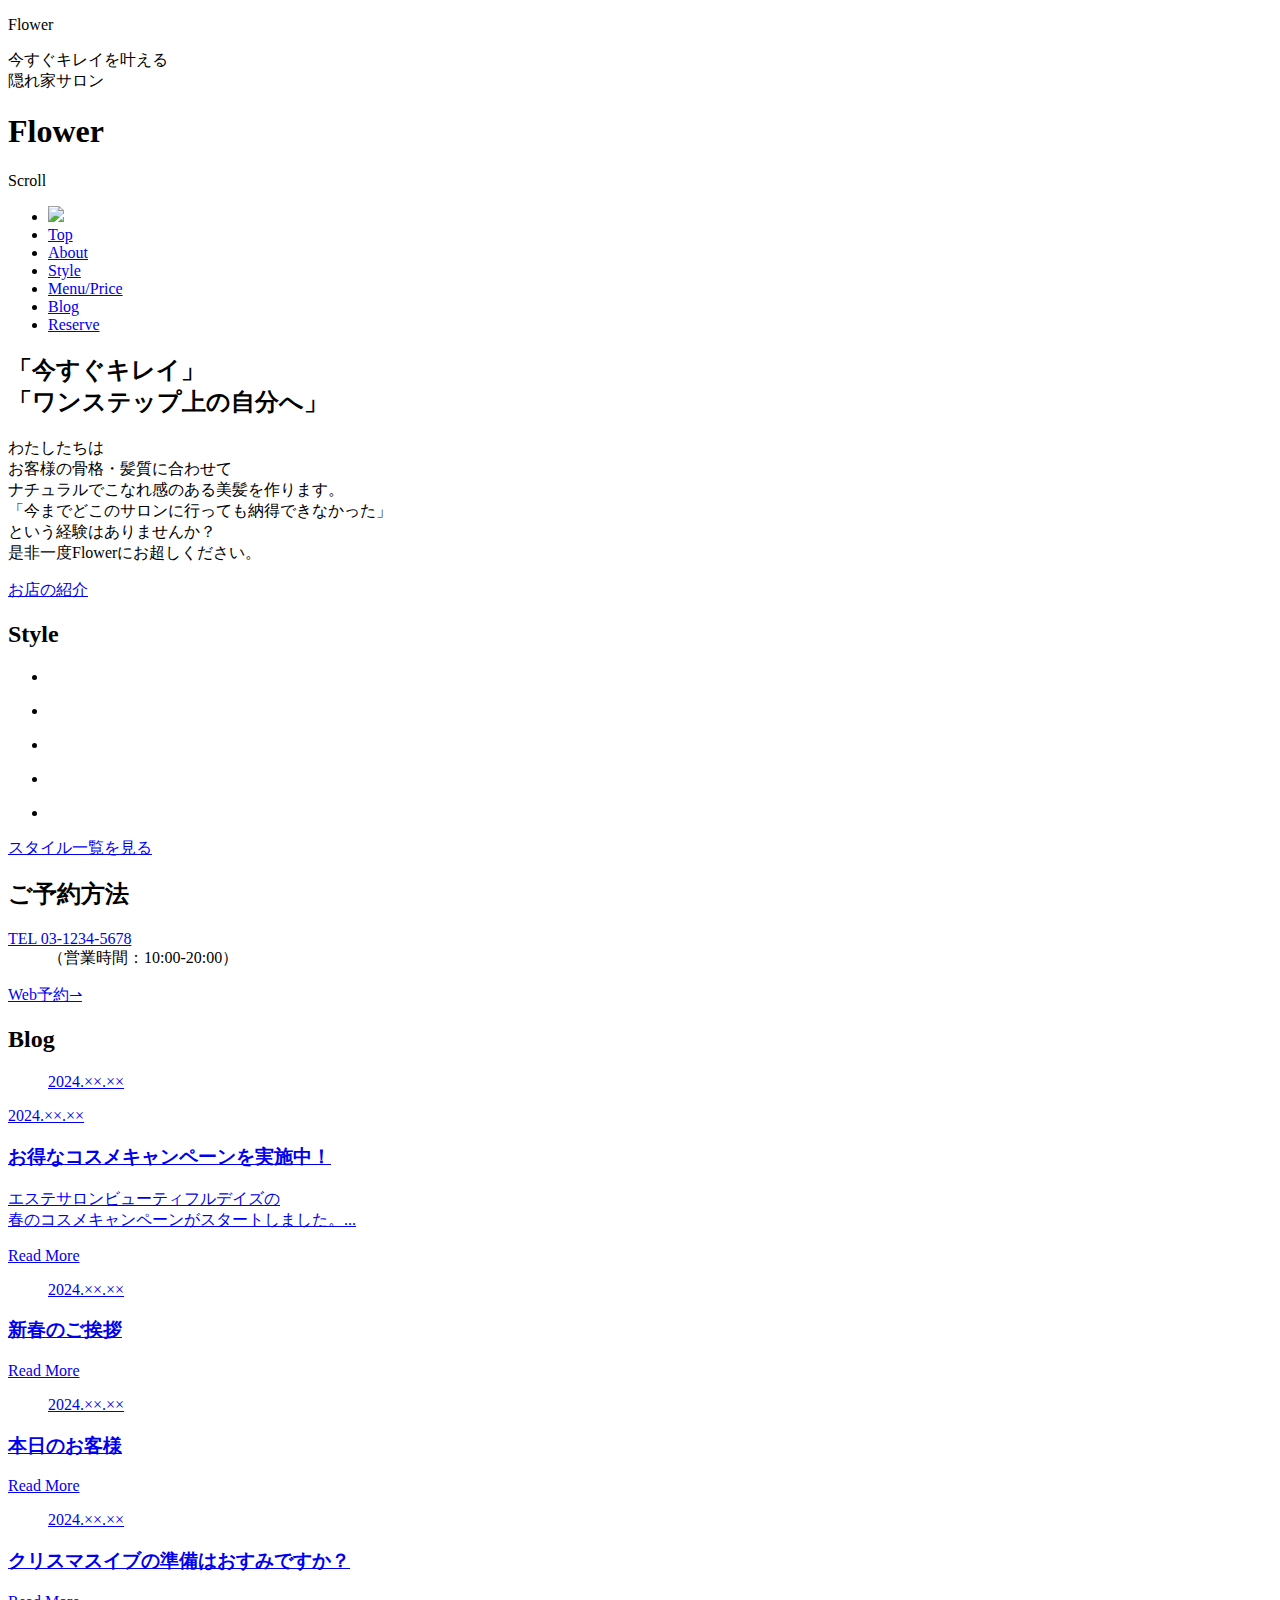
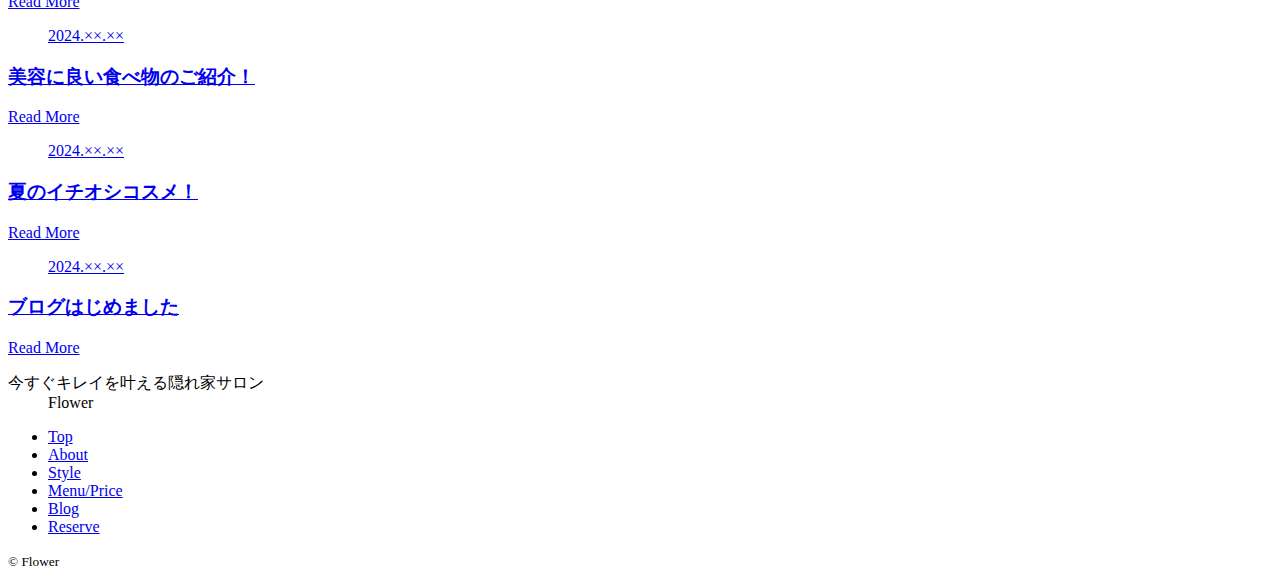
==== index.html @ 5b610922 "Create index.html" ====
<!DOCTYPE html>
<html lang="ja">

<head>
    <meta charset="utf-8">
    <title>ヘアサロンFlower</title>
    <meta name="description" content="下北沢にある隠れ家ヘアサロンFlower">
    <meta name="robots" content="noindex,nofollow">
    <meta name="keywords" content="">
    <meta name="viewport" content="width=device-width,initial-scale=1.0">
    <!--=============Google Font ===============-->
    <link href="https://fonts.googleapis.com/css?family=Noto+Serif+JP%7CParisienne&display=swap" rel="stylesheet">
    <!--外部CSS カルーセル-->
    <link rel="stylesheet" type="text/css" href="https://cdn.jsdelivr.net/npm/slick-carousel@1.8.1/slick/slick.css">
    <!--内部CSS-->
    <link rel="stylesheet" type="text/css" href="css/reset.css">
    <link rel="stylesheet" type="text/css" href="css/parts.css">
    <link rel="stylesheet" type="text/css" href="css/layout.css">
    <link rel="stylesheet" type="text/css" href="css/new.css">
</head>

<body>
    <div id="splash">
        <div id="splash-logo">
            <p><span class="slide-in slideAnimeLeftRight"><span class="slide-in_inner slideAnimeRightLeft">Flower
                    </span></span></p>
        </div>
        <!--/splash-->
    </div>
    <div class="splashbg1"></div>
    <div class="splashbg2"></div>
    <!---画面遷移用-->

    <div id="wrapper">
        <header id="header">
            <div class="header-area">
                <p class="glowAnime">今すぐキレイを叶える<br>隠れ家サロン</p>
                <h1 class="glowAnime">Flower</h1>
                <!--/header-area-->
            </div>
            <div class="scrolldown2"><span>Scroll</span></div>
            <div id="header-img"></div>
        </header>
        <div class="openbtn"><span></span><span></span><span></span></div>
        <nav id="g-nav">
            <div id="g-nav-list">
                <ul>
                    <li class="li_logo"><a href="index.html"><img src="img/header_logo.png"></a></li>
                    <li><a href="index.html">Top</a></li>
                    <li><a href="about.html">About</a></li>
                    <li><a href="style.html">Style</a></li>
                    <li><a href="price.html">Menu/Price</a></li>
                    <li><a href="blog.html">Blog</a></li>
                    <li><a href="reserve.html">Reserve</a></li>
                </ul>
            </div>
        </nav>
        <main id="container">
            <article id="lead" class="inner zoomOutTrigger">
                <div class="lead-img fadeInTrigger"></div>
                <div class="lead-area fadeInTrigger">
                    <h2 class="h2-title">「今すぐキレイ」<br>「ワンステップ上の自分へ」</h2>
                    <p>
                        わたしたちは<br />お客様の骨格・髪質に合わせて<br />ナチュラルでこなれ感のある美髪を作ります。<br />「今までどこのサロンに行っても納得できなかった」<br />という経験はありませんか？<br />
                        是非一度Flowerにお超しください。
                    </p>
                    <div class="lead-btn"><a href="about.html" class="btn04 bordertop"><span>お店の紹介</span></a></div>
                </div>
                <!--/lead-->
            </article>
            <section id="menu">
                <h2 class="h2-title--lg"><span class="slide-in leftAnime"><span
                            class="slide-in_inner leftAnimeInner">Style</span></span>
                </h2>
                <ul class="slider">
                    <li>
                        <section class="fadeInTrigger"><a href="#">
                                <figure class="circle"><span class="mask"><img src="img/style-01.jpg" alt=""></span>
                                </figure>
                            </a></section>
                    </li>
                    <li>
                        <section class="fadeInTrigger"><a href="#">
                                <figure class="circle"><span class="mask"><img src="img/style-02.jpg" alt=""></span>
                                </figure>
                            </a></section>
                    </li>
                    <li>
                        <section class="fadeInTrigger"><a href="#">
                                <figure class="circle"><span class="mask"><img src="img/style-03.jpg" alt=""></span>
                                </figure>
                            </a></section>
                    </li>
                    <li>
                        <section class="fadeInTrigger"><a href="#">
                                <figure class="circle"><span class="mask"><img src="img/style-04.jpg" alt=""></span>
                                </figure>
                            </a></section>
                    </li>
                    <li>
                        <section class="fadeInTrigger"><a href="#">
                                <figure class="circle"><span class="mask"><img src="img/style-05.jpg" alt=""></span>
                                </figure>
                            </a></section>
                    </li>
                    <!--/slider-->
                </ul>
                <div class="menu-btn fadeInTrigger"><a href="style.html"
                        class="btn04 bordertop"><span>スタイル一覧を見る</span></a></div>
                <!--/menu-->
            </section>
            <section id="contact" class="inner">
                <div class="contact-img fadeInTrigger"></div>
                <div class="contact-area fadeInTrigger">
                    <h2 class="h2-title">ご予約方法</h2>
                    <dl>
                        <dt><a href="tel:03-1234-5678">TEL 03-1234-5678</a></dt>
                        <dd>（営業時間：10:00-20:00）</dd>
                    </dl>
                    <div class="contact-btn"><a href="#" class="btn04 bordertop"><span>Web予約&#x21C0;</span></a></div>
                    <!--/contact-area-->
                </div>
            </section>
            <article id="area-1" class="inner">
                <h2 class="h2-title--lg"><span class="slide-in leftAnime"><span
                            class="slide-in_inner leftAnimeInner">Blog</span></span></h2>
                <div class="blog-area">
                    <article class="fadeInTrigger"><a href="#" class="bgDU">
                            <figure class="mask"><img src="img/blog-01.jpg" alt=""><time
                                    datetime="2021-03-04">2024.××.××</time></figure>
                            <div class="cap">
                                <time datetime="2021-08-09">2024.××.××</time>
                                <h3>お得なコスメキャンペーンを実施中！</h3>
                                <p>エステサロンビューティフルデイズの<br>春のコスメキャンペーンがスタートしました。...</p>
                                <span>Read More</span>
                                <!--/cap-->
                            </div>
                        </a></article>
                    <div class="blog-block">
                        <article class="fadeInTrigger"><a href="#" class="bgDU">
                                <figure class="mask"><img src="img/blog-02.jpg" alt=""><time
                                        datetime="2021-01-04">2024.××.××</time></figure>
                                <div class="cap">
                                    <h3>新春のご挨拶</h3>
                                    <span>Read More</span>
                                    <!--/cap-->
                                </div>
                            </a></article>
                        <article class="fadeInTrigger"><a href="#" class="bgDU">
                                <figure class="mask"><img src="img/blog-04.jpg" alt=""><time
                                        datetime="2020-12-25">2024.××.××</time></figure>
                                <div class="cap">
                                    <h3>本日のお客様</h3>
                                    <span>Read More</span>
                                    <!--/cap-->
                                </div>
                            </a></article>
                        <article class="fadeInTrigger"><a href="#" class="bgDU">
                                <figure class="mask"><img src="img/blog-03.jpg" alt=""><time
                                        datetime="2020-12-24">2024.××.××</time></figure>
                                <div class="cap">
                                    <h3>クリスマスイブの準備はおすみですか？</h3>
                                    <span>Read More</span>
                                    <!--/cap-->
                                </div>
                            </a></article>
                        <article class="fadeInTrigger"><a href="#" class="bgDU">
                                <figure class="mask"><img src="img/blog-05.jpg" alt=""><time
                                        datetime="2020-11-09">2024.××.××</time></figure>
                                <div class="cap">
                                    <h3>美容に良い食べ物のご紹介！</h3>
                                    <span>Read More</span>
                                    <!--/cap-->
                                </div>
                            </a></article>
                        <article class="fadeInTrigger"><a href="#" class="bgDU">
                                <figure class="mask"><img src="img/blog-06.jpg" alt=""><time
                                        datetime="2020-08-09">2024.××.××</time></figure>
                                <div class="cap">
                                    <h3>夏のイチオシコスメ！</h3>
                                    <span>Read More</span>
                                    <!--/cap-->
                                </div>
                            </a></article>
                        <article class="fadeInTrigger"><a href="#" class="bgDU">
                                <figure class="mask"><img src="img/blog-07.jpg" alt=""><time
                                        datetime="2020-07-07">2024.××.××</time></figure>
                                <div class="cap">
                                    <h3>ブログはじめました</h3>
                                    <span>Read More</span>
                                    <!--/cap-->
                                </div>
                            </a></article>
                        <!--/blog-block-->
                    </div>
                    <!--/blog-area-->
                </div>
            </article>
            <!--/container-->
        </main>
        <footer id="footer" class="inner">
            <dl>
                <dt><span class="slide-in leftAnime"><span
                            class="slide-in_inner leftAnimeInner">今すぐキレイを叶える隠れ家サロン</span></span></dt>
                <dd><span class="slide-in leftAnime"><span class="slide-in_inner leftAnimeInner">Flower
                        </span></span></dd>
            </dl>
            <div class="footer-list">
                <div class="slide-in leftAnime">
                    <div class="slide-in_inner leftAnimeInner">
                        <ul>
                            <li><a href="index.html">Top</a></li>
                            <li><a href="about.html">About</a></li>
                            <li><a href="style.html">Style</a></li>
                            <li><a href="price.html">Menu/Price</a></li>
                            <li><a href="blog.html">Blog</a></li>
                            <li><a href="reserve.html">Reserve</a></li>
                        </ul>
                    </div>
                </div>
                <!--/footer-list-->
            </div>
            <p id="page-top" class="hide-btn"><a href="#"><span></span></a></p>
            <small><span class="slide-in leftAnime"><span class="slide-in_inner leftAnimeInner">&copy; Flower
                    </span></span></small>
        </footer>
        <!--/wrapper-->
    </div>

    <!--=============JS ===============-->
    <!--jQuery-->
    <script src="https://code.jquery.com/jquery-3.4.1.min.js"
        integrity="sha256-CSXorXvZcTkaix6Yvo6HppcZGetbYMGWSFlBw8HfCJo=" crossorigin="anonymous"></script>
    <script src="https://cdn.jsdelivr.net/npm/slick-carousel@1.8.1/slick/slick.min.js"></script>
    <script src="https://cdnjs.cloudflare.com/ajax/libs/jquery-cookie/1.4.1/jquery.cookie.js"></script>
    <!--自作のJS-->
    <script src="js/script.js"></script>
</body>

</html>
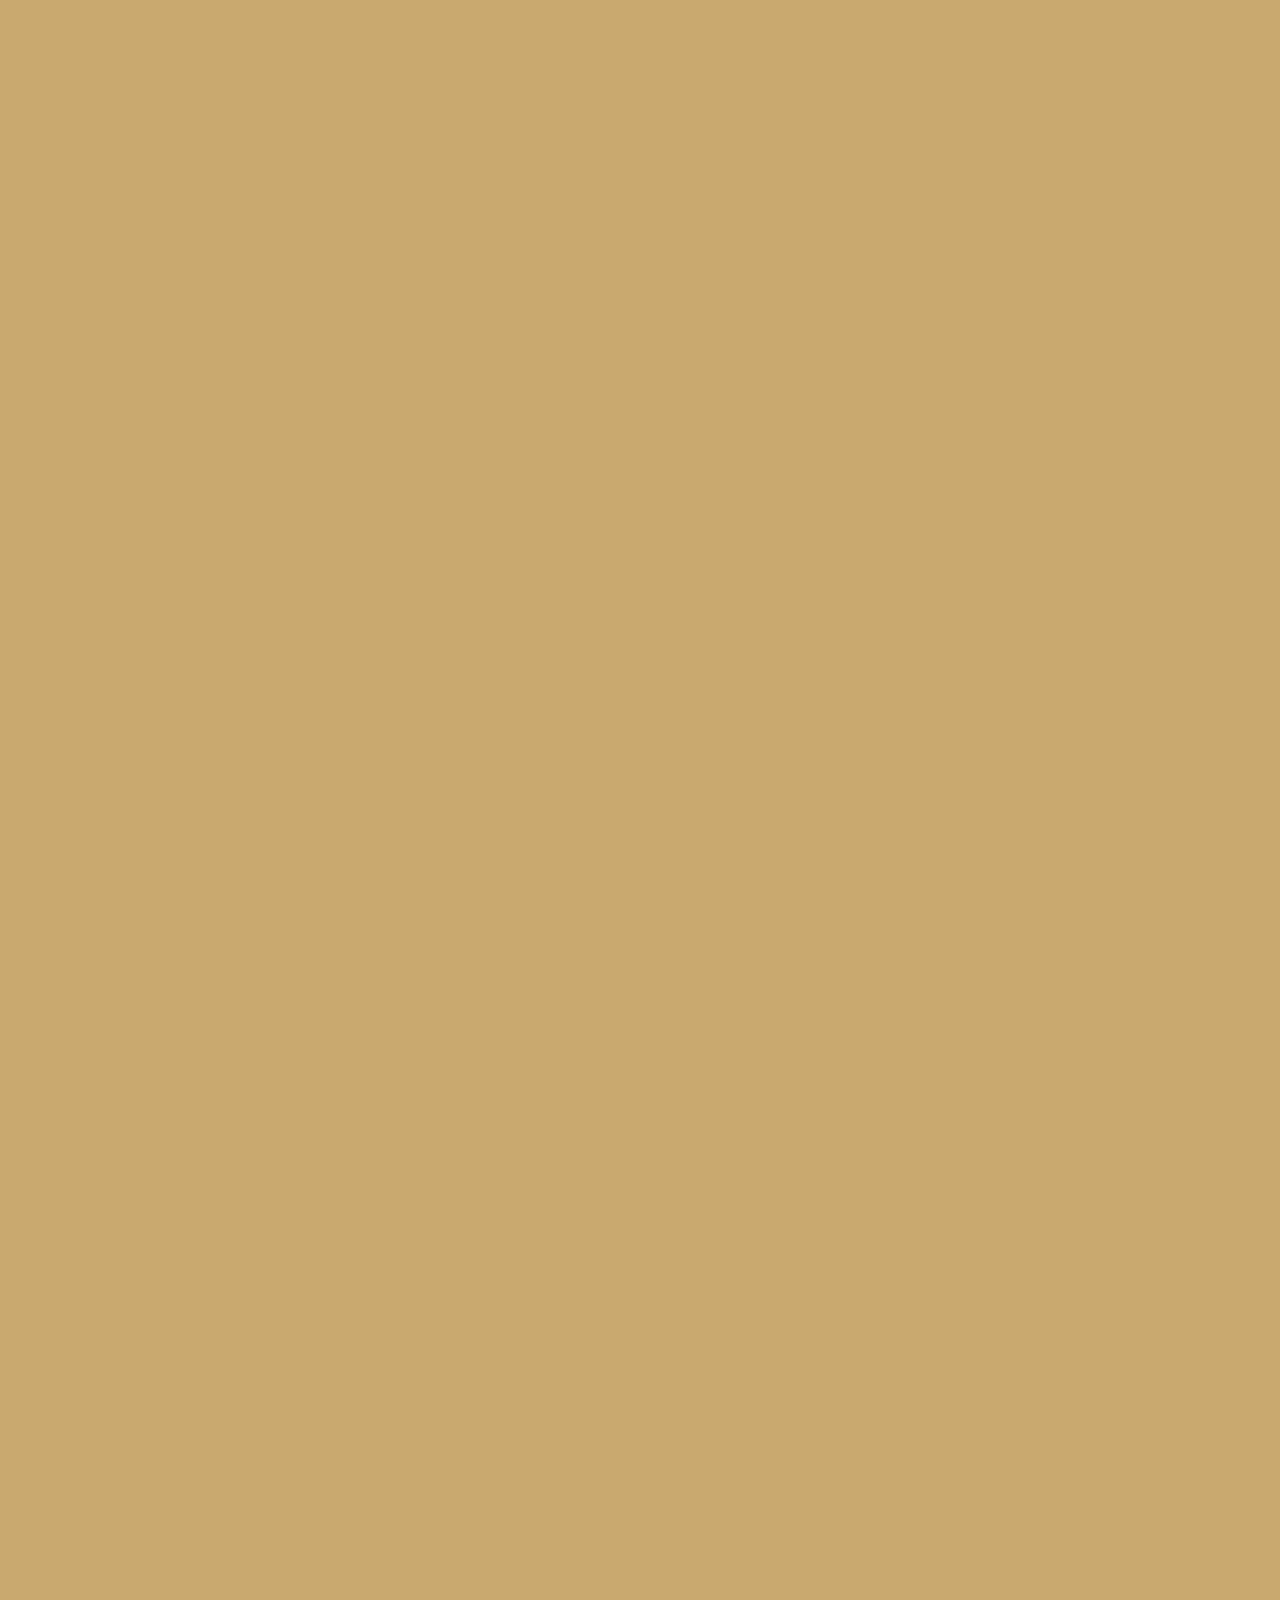
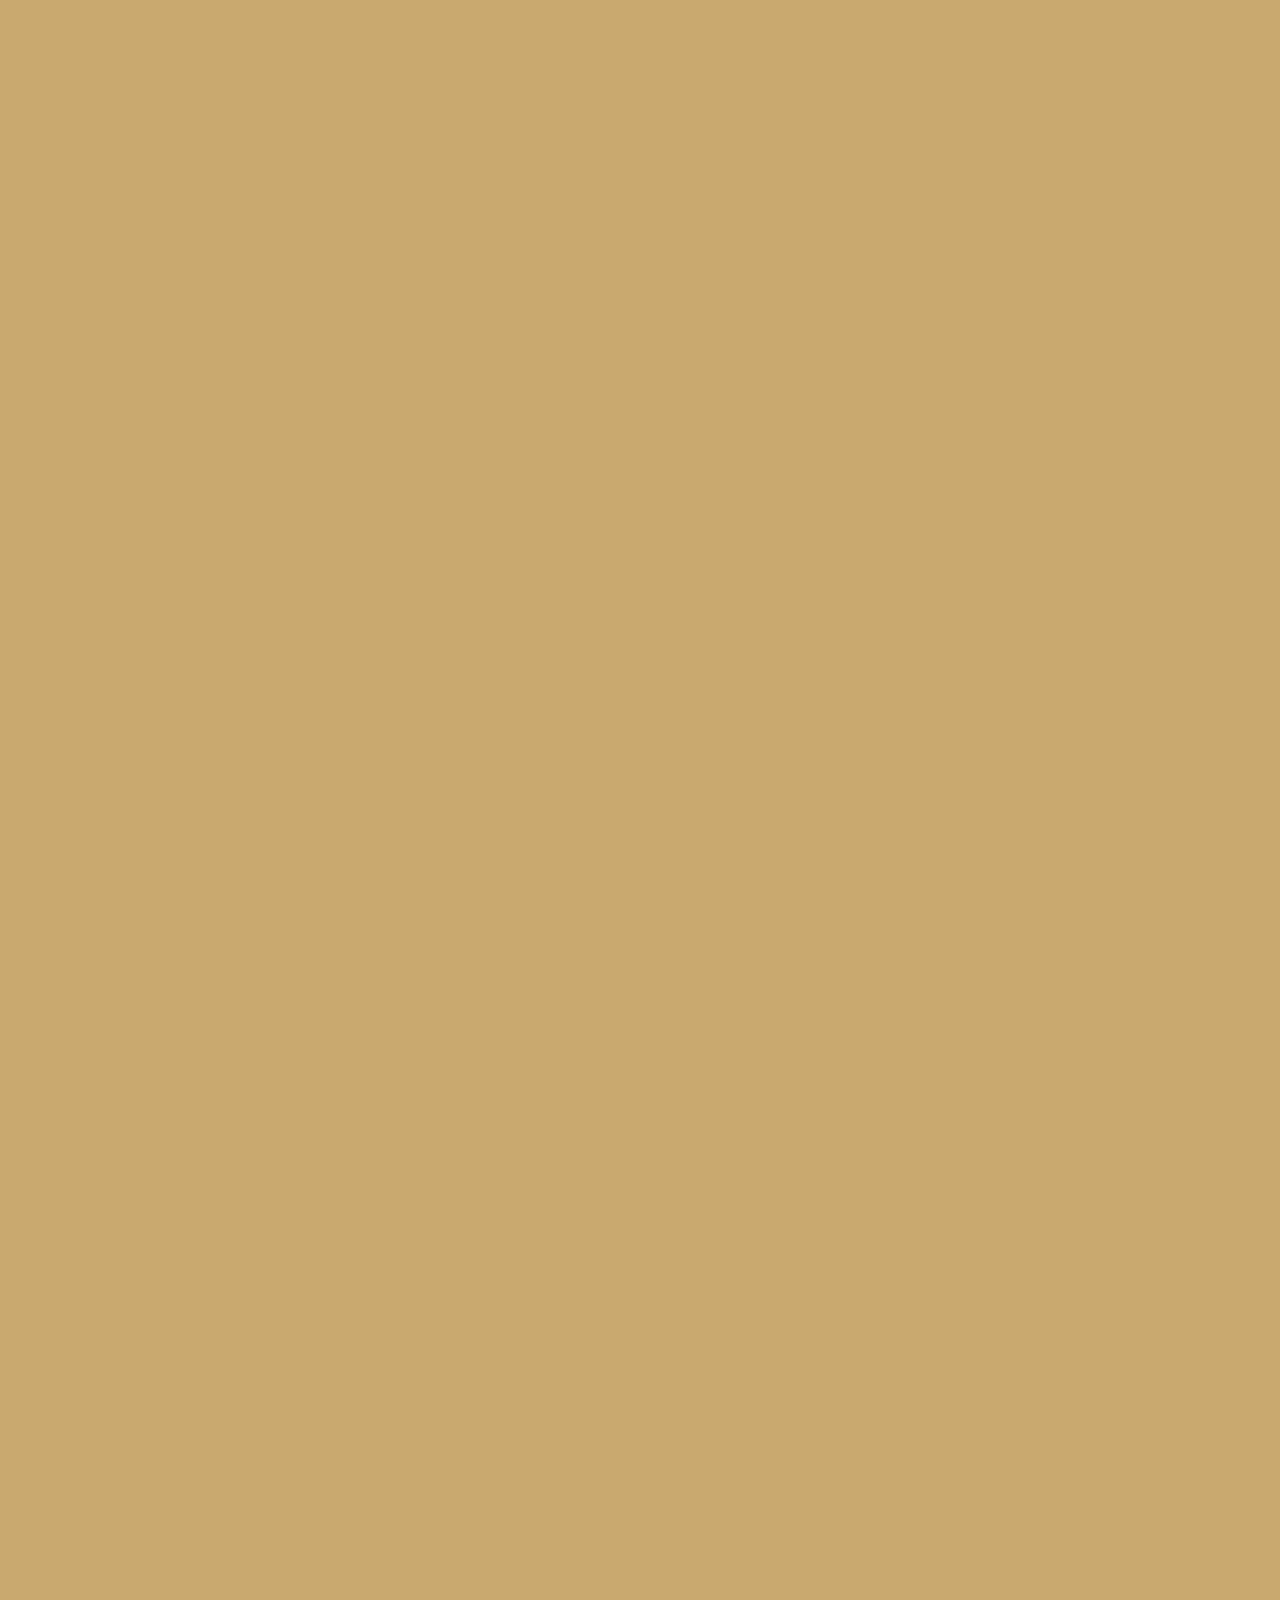
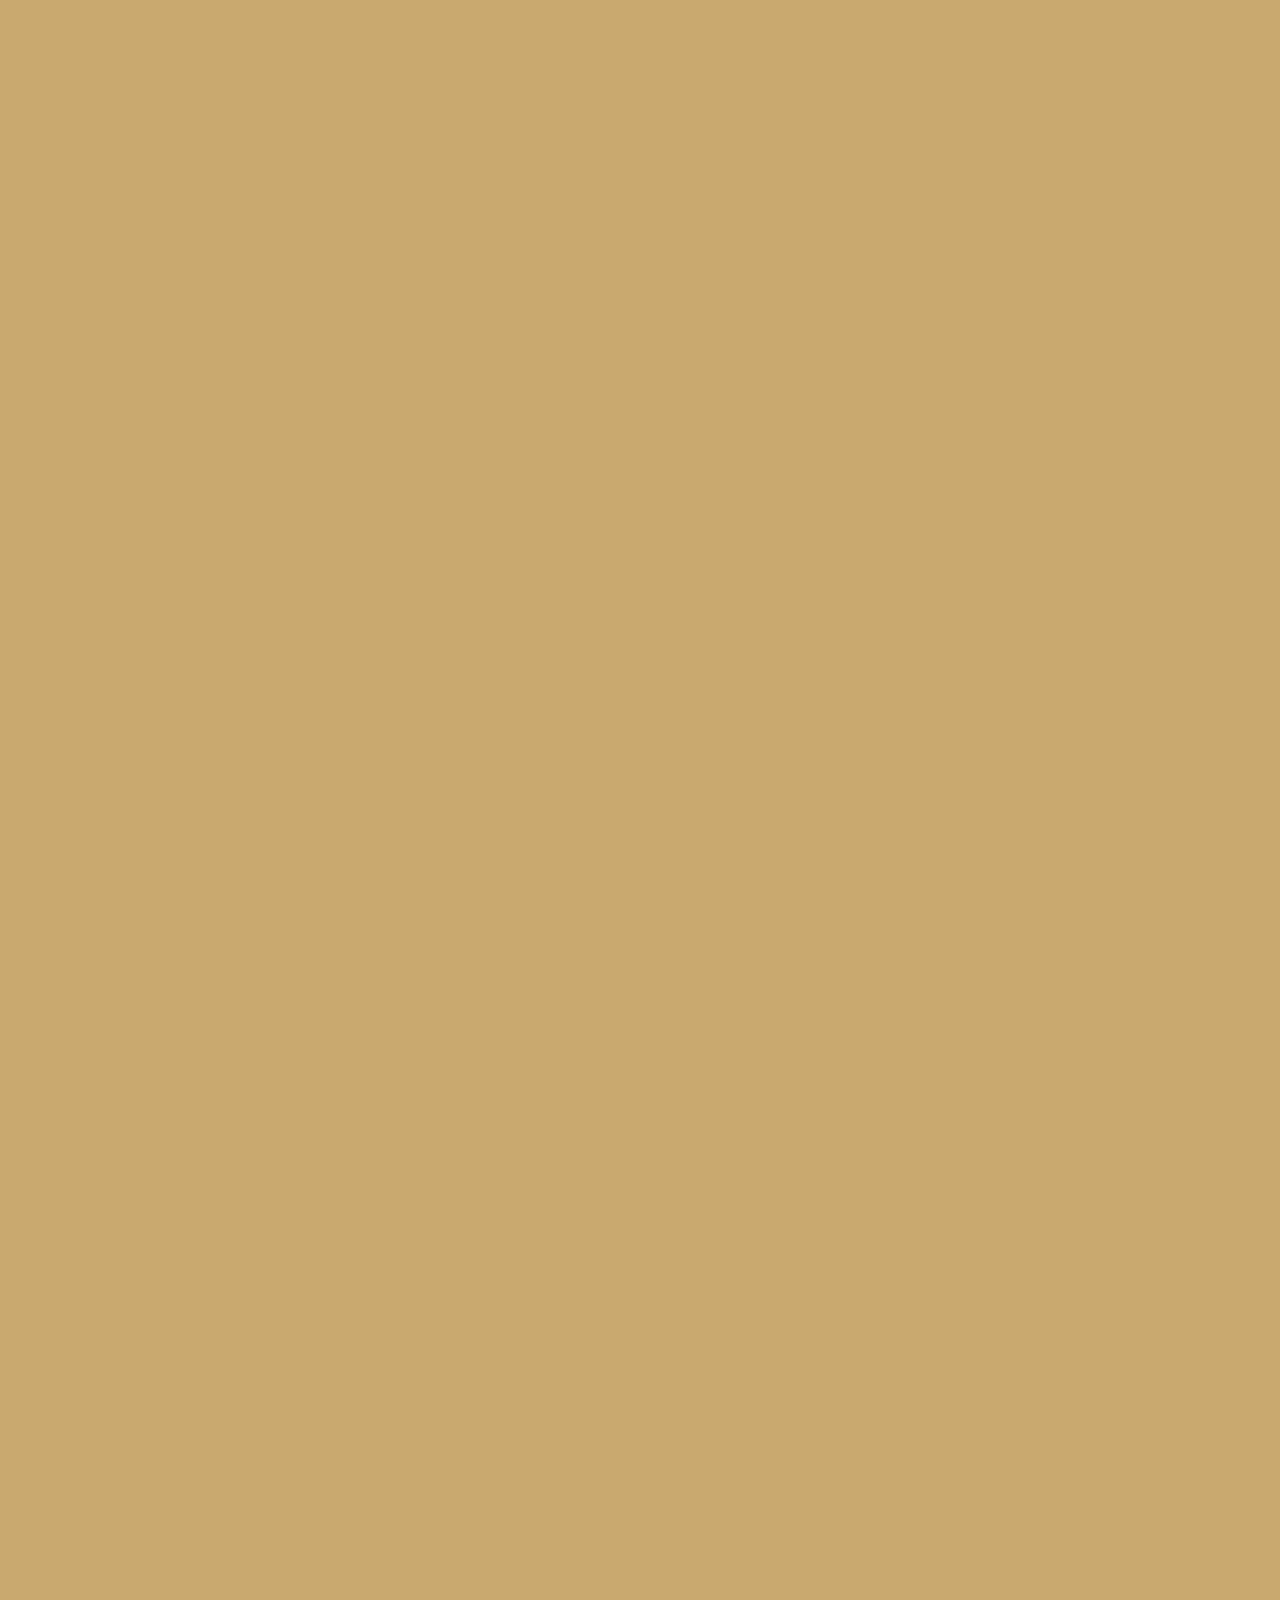
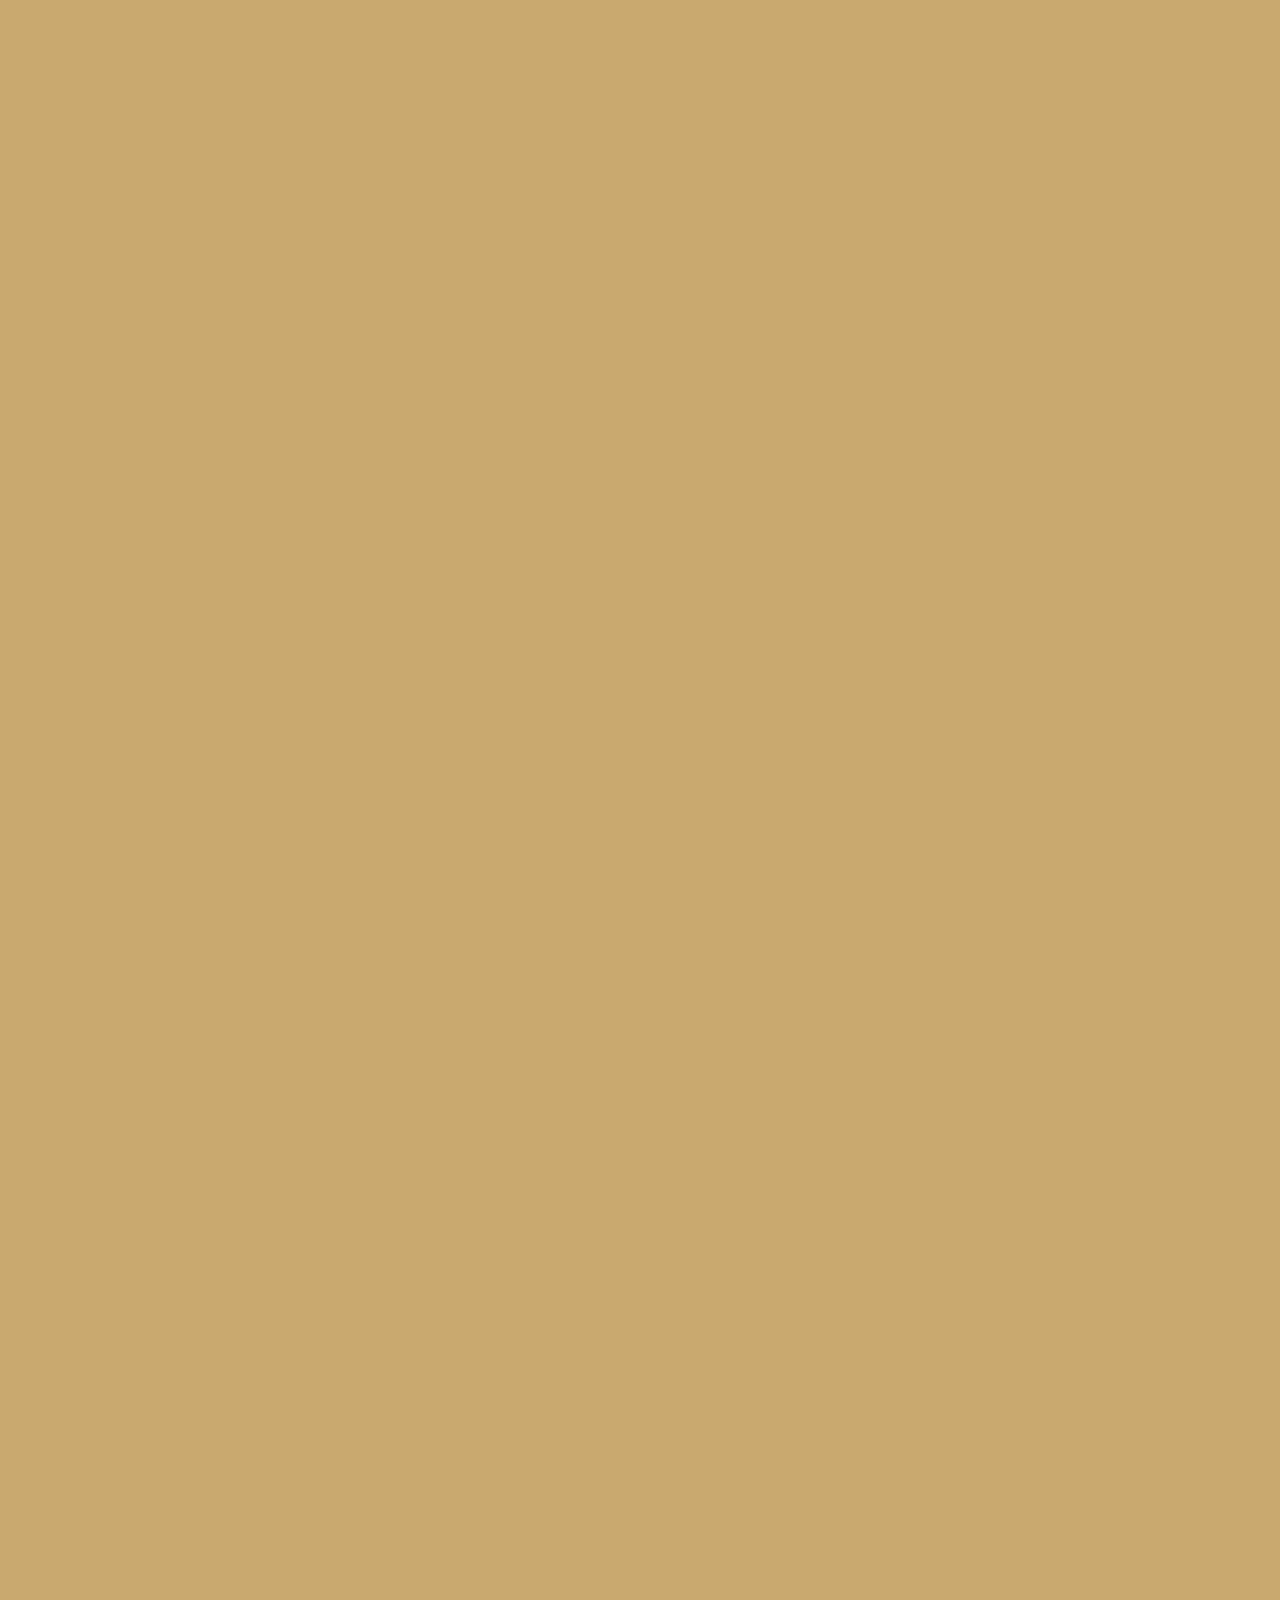
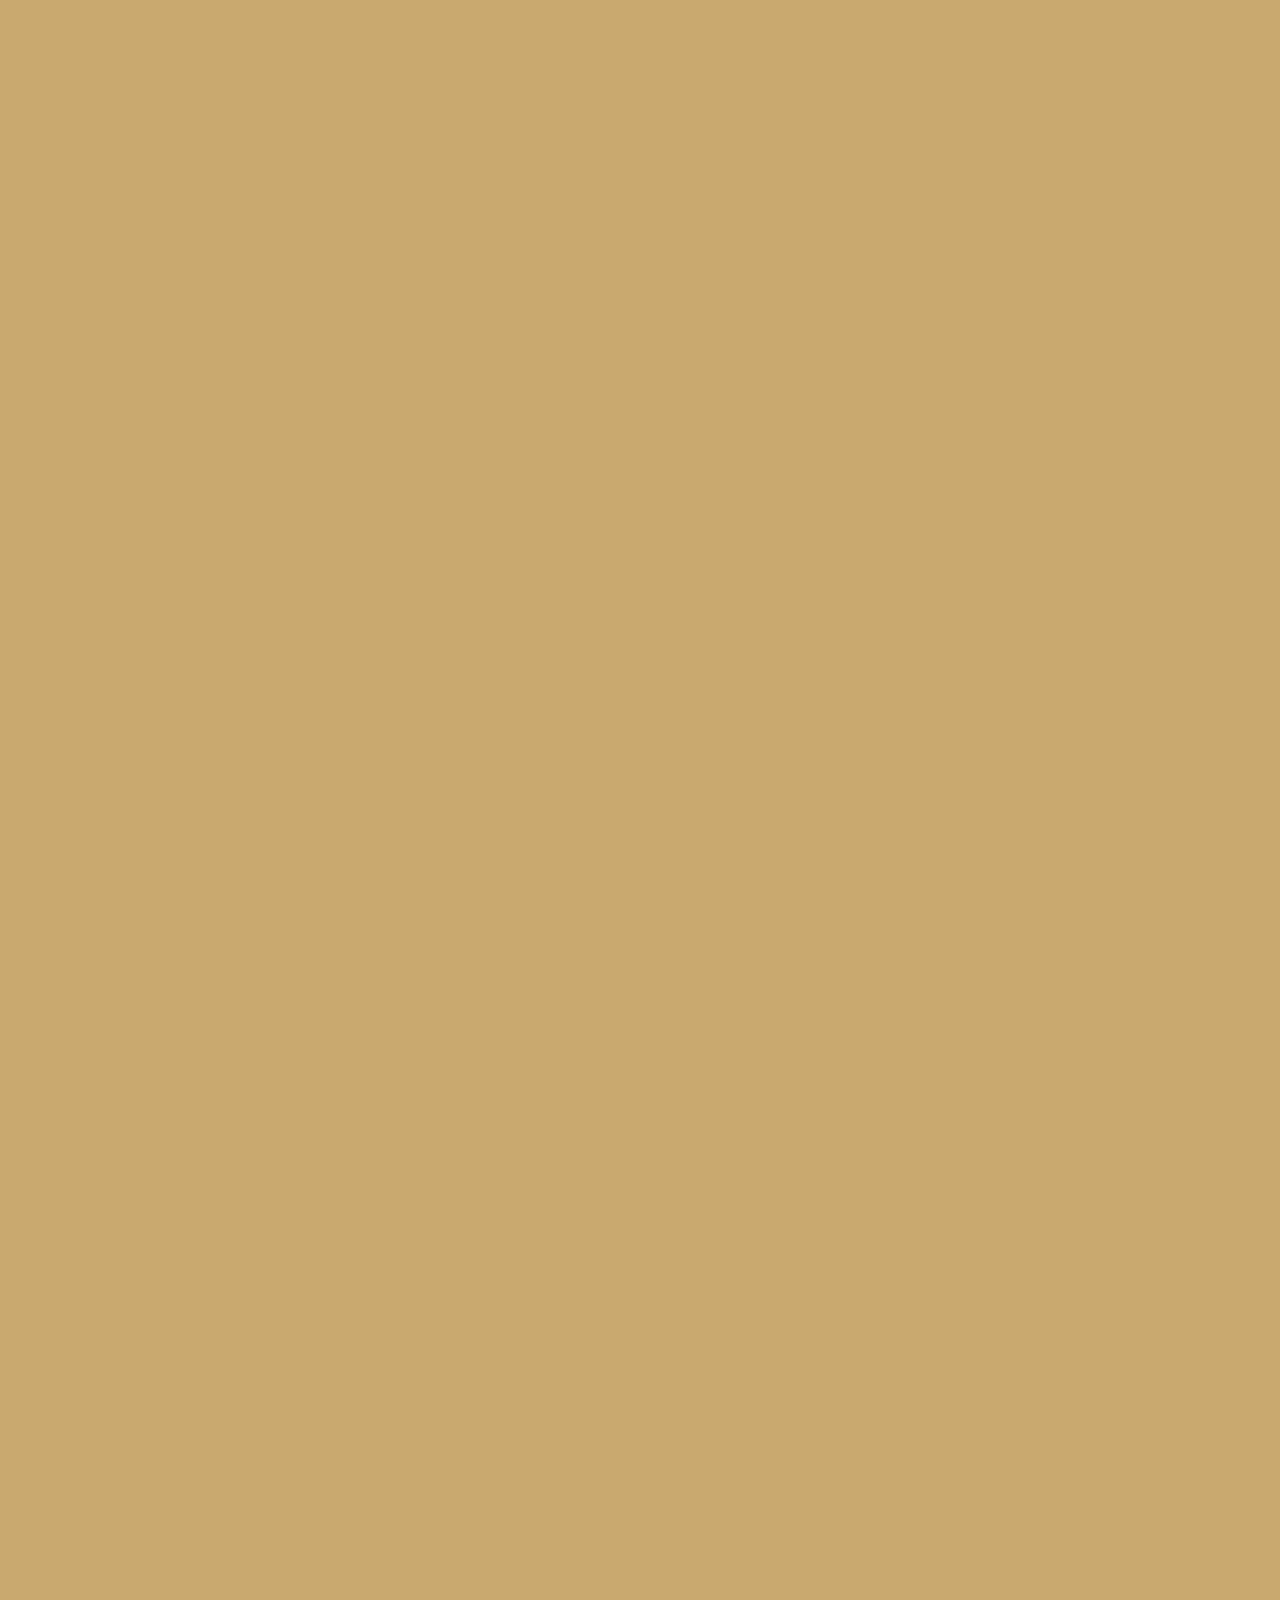
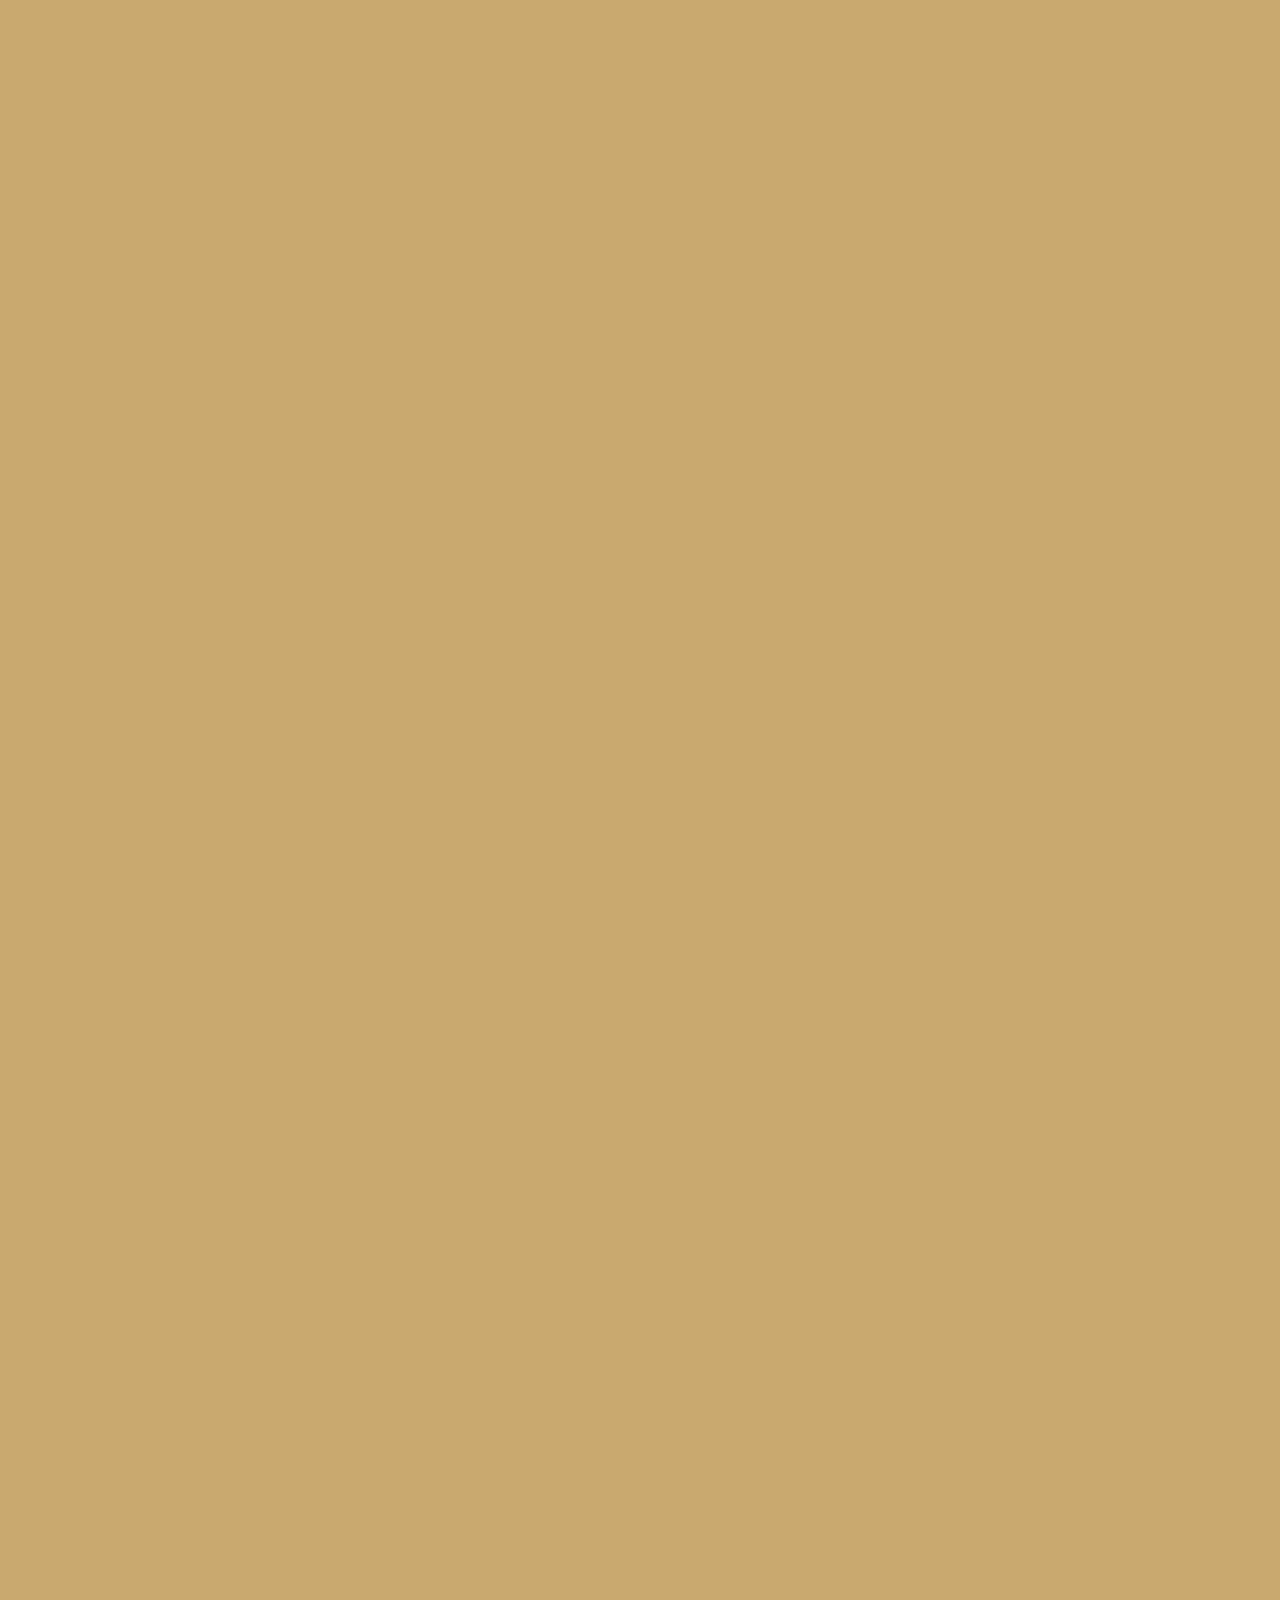
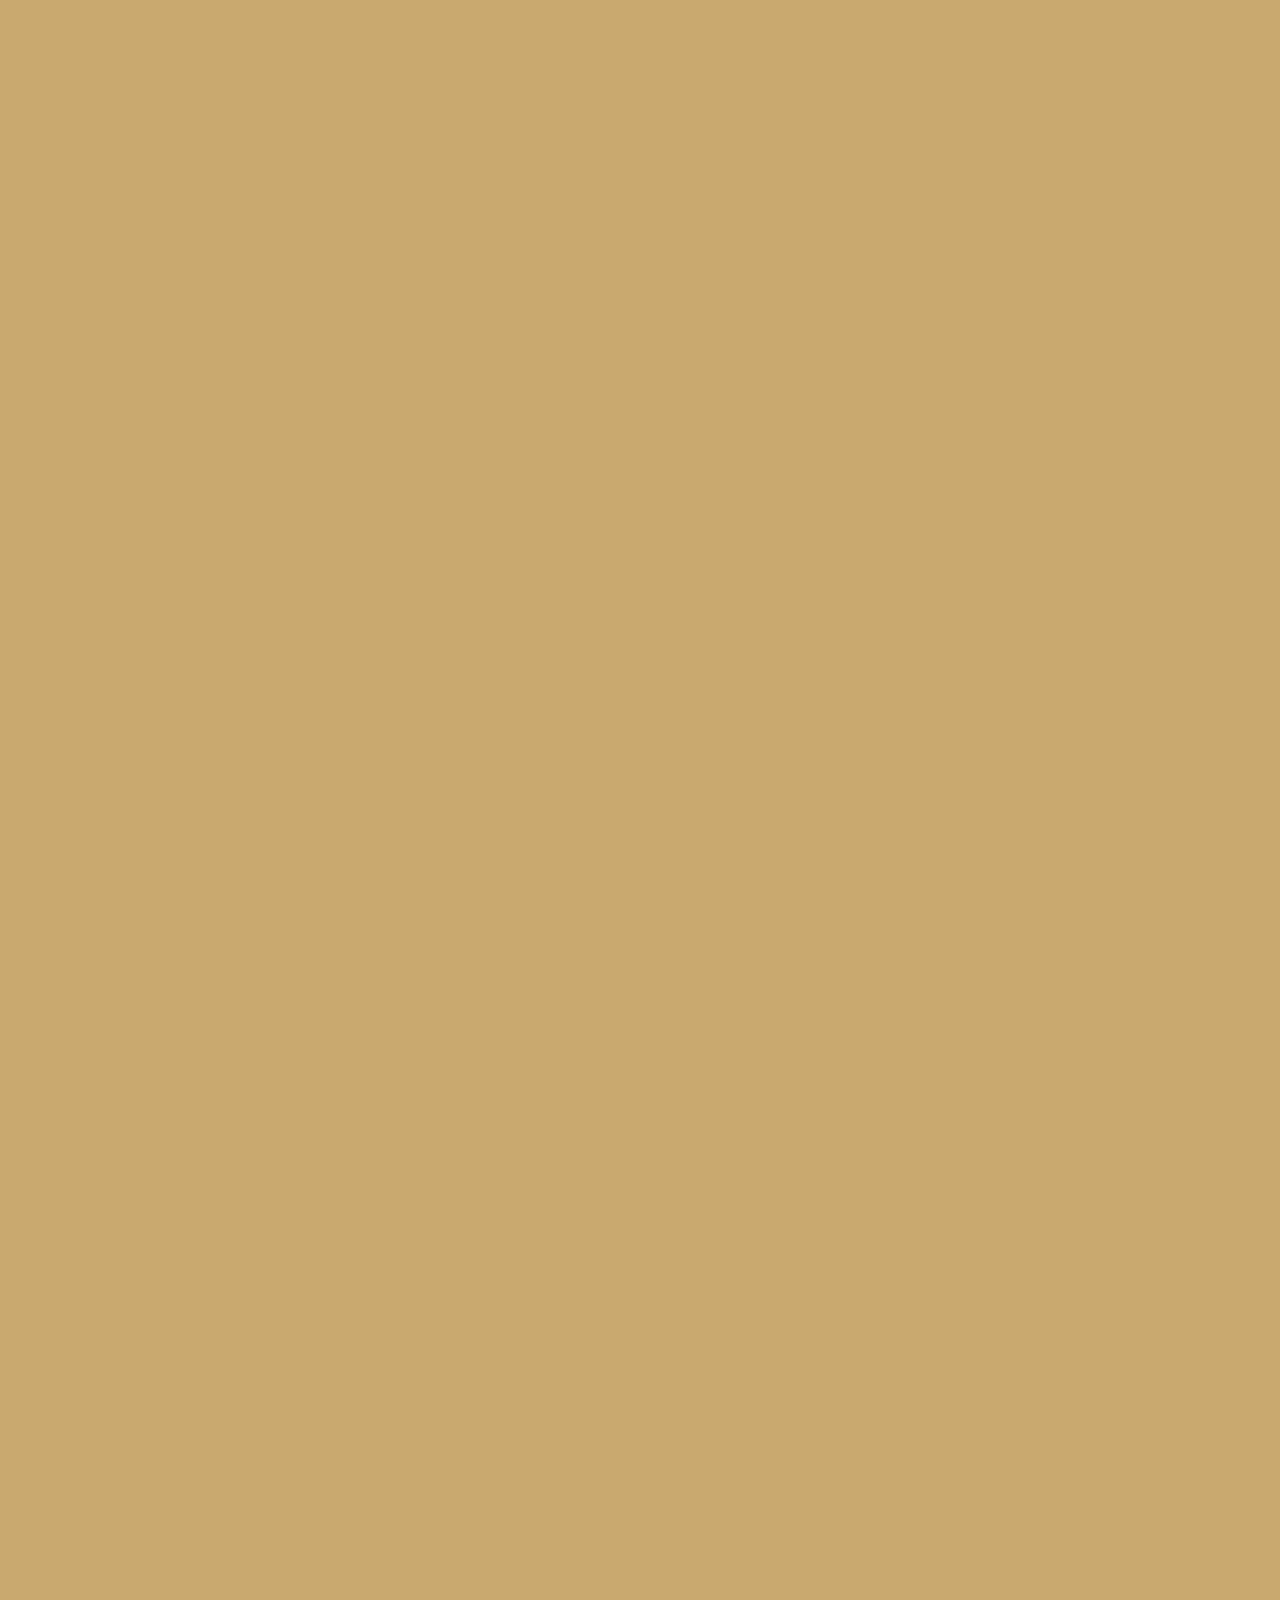
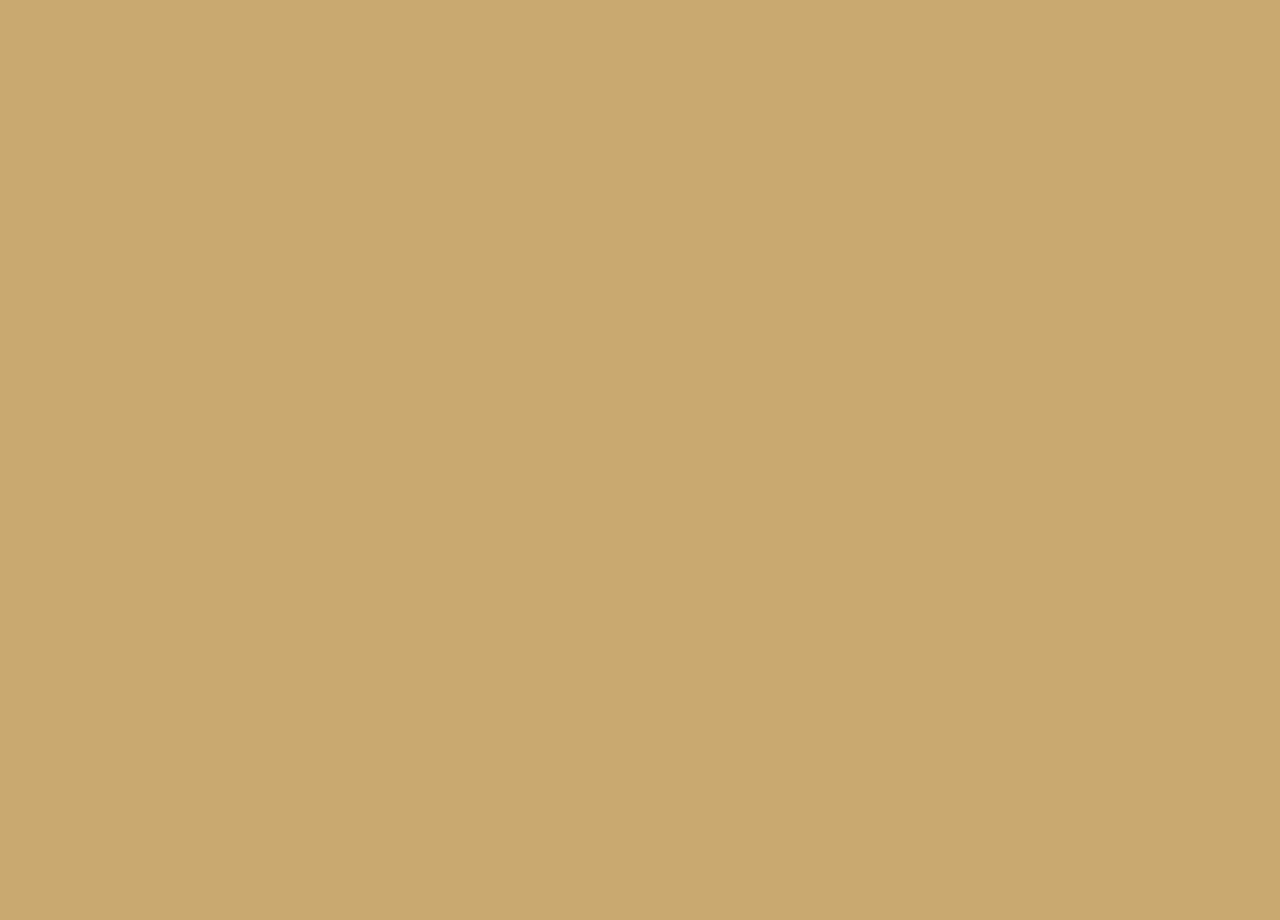
==== commit 7a91c1dd: "Update index.html" ====
--- a/index.html
+++ b/index.html
@@ -8,6 +8,7 @@
     <meta name="robots" content="noindex,nofollow">
     <meta name="keywords" content="">
     <meta name="viewport" content="width=device-width,initial-scale=1.0">
+    <meta property="og:image" content="https://ange999999.github.io/samplesite_flower/img/omg.jpg">
     <!--=============Google Font ===============-->
     <link href="https://fonts.googleapis.com/css?family=Noto+Serif+JP%7CParisienne&display=swap" rel="stylesheet">
     <!--外部CSS カルーセル-->
--- a/css/parts.css
+++ b/css/parts.css
@@ -0,0 +1,841 @@
+@charset "utf-8";
+/*========= ローディング画面のためのCSS ===============*/
+#splash {
+  position: fixed;
+  width: 100%;
+  height: 100%;
+  background: #c9a96f;
+  z-index: 9999999;
+  text-align: center;
+  color: #fff;
+}
+
+#splash-logo {
+  position: absolute;
+  top: 50%;
+  left: 50%;
+  transform: translate(-50%, -50%);
+}
+
+/*========= 画面遷移のためのCSS ===============*/
+/*画面遷移アニメーション*/
+
+.splashbg1,
+.splashbg2 {
+  display: none;
+}
+
+body.appear .splashbg1,
+body.appear .splashbg2 {
+  display: block;
+}
+
+/*右に消えるエリア*/
+body.appear .splashbg1 {
+  animation-name: PageAnime;
+  animation-duration: 1.2s;
+  animation-timing-function: ease-in-out;
+  animation-fill-mode: forwards;
+  content: '';
+  position: fixed;
+  z-index: 999;
+  width: 100%;
+  height: 100vh;
+  top: 0;
+  left: 50%;
+  transform: scaleX(1);
+  background-color: #c9a96f; /*伸びる背景色の設定*/
+}
+
+@keyframes PageAnime {
+  0% {
+    transform-origin: left;
+    transform: scaleX(1);
+  }
+  50% {
+    transform-origin: right;
+  }
+  100% {
+    transform-origin: right;
+    transform: scaleX(0);
+  }
+}
+
+/*左に消えるエリア*/
+body.appear .splashbg2 {
+  animation-name: PageAnime2;
+  animation-duration: 1.2s;
+  animation-timing-function: ease-in-out;
+  animation-fill-mode: forwards;
+  content: '';
+  position: fixed;
+  z-index: 999;
+  width: 100%;
+  height: 100vh;
+  top: 0;
+  right: 50%;
+  transform: scaleX(1);
+  background-color: #c9a96f; /*伸びる背景色の設定*/
+}
+
+@keyframes PageAnime2 {
+  0% {
+    transform-origin: right;
+    transform: scaleX(1);
+  }
+
+  50% {
+    transform-origin: left;
+  }
+  100% {
+    transform-origin: left;
+    transform: scaleX(0);
+  }
+}
+
+/*画面遷移の後現れるコンテンツ設定*/
+#wrapper {
+  opacity: 0; /*はじめは透過0に*/
+}
+
+/*bodyにappearクラスがついたら出現*/
+body.appear #wrapper {
+  animation-name: PageAnimeAppear;
+  animation-duration: 1s;
+  animation-delay: 0.2s;
+  animation-fill-mode: forwards;
+  opacity: 0;
+}
+
+@keyframes PageAnimeAppear {
+  0% {
+    opacity: 0;
+  }
+  100% {
+    opacity: 1;
+  }
+}
+
+/*==================================================
+クリックしたらナビ背景コンテンツがぼかされる※IE11非対応
+===================================*/
+
+/*========= ぼかしのためのCSS ===============*/
+
+.mainblur {
+  filter: blur(8px);
+}
+
+/*========= ナビゲーションのためのCSS ===============*/
+
+#g-nav {
+  /*position:fixed;にし、z-indexの数値を小さくして最背面へ*/
+  position: fixed;
+  z-index: -1;
+  opacity: 0; /*はじめは透過0*/
+  /*ナビの位置と形状*/
+  top: 0;
+  width: 100%;
+  height: 100vh; /*ナビの高さ*/
+  background: rgba(201, 169, 111, 0.8); /*背景を少し透過させる*/
+  /*動き*/
+  transition: all 0.3s;
+}
+
+/*アクティブクラスがついたら透過なしにして最前面へ*/
+#g-nav.panelactive {
+  opacity: 1;
+  z-index: 999;
+}
+
+/*ナビゲーションの縦スクロール*/
+#g-nav.panelactive #g-nav-list {
+  /*ナビの数が増えた場合縦スクロール*/
+  position: fixed;
+  z-index: 999;
+  width: 100%;
+  height: 100vh; /*表示する高さ*/
+  overflow: auto;
+  -webkit-overflow-scrolling: touch;
+}
+
+/*ナビゲーション*/
+#g-nav ul {
+  display: none; /*はじめは非表示*/
+  /*ナビゲーション天地中央揃え*/
+  position: absolute;
+  z-index: 999;
+  top: 50%;
+  left: 50%;
+  transform: translate(-50%, -50%);
+}
+
+#g-nav.panelactive ul {
+  display: block;
+}
+/*リストのレイアウト設定*/
+
+#g-nav li {
+  list-style: none;
+  text-align: center;
+}
+
+#g-nav li a {
+  color: #fff;
+  text-decoration: none;
+  padding: 10px;
+  display: block;
+  text-transform: uppercase;
+  letter-spacing: 0.1em;
+  font-weight: bold;
+}
+
+/*==================================================
+ボタン：2本線が×に
+===================================*/
+
+/*ボタン外側*/
+.openbtn,
+.openbtn02 {
+  position: fixed;
+  z-index: 9999; /*ボタンを最前面に*/
+  top: 0;
+  right: 10px;
+  cursor: pointer;
+  width: 50px;
+  height: 50px;
+}
+
+/*ボタン内側*/
+.openbtn span,
+.openbtn02 span {
+  display: inline-block;
+  transition: all 0.4s; /*アニメーションの設定*/
+  position: absolute;
+  left: 13px;
+  height: 3px;
+  background-color: #666;
+}
+
+.openbtn span:nth-of-type(1),
+.openbtn02 span:nth-of-type(1) {
+  top: 22px;
+  width: 50%;
+}
+
+.openbtn span:nth-of-type(2),
+.openbtn02 span:nth-of-type(2) {
+  top: 29px;
+  width: 30%;
+}
+
+/*activeクラスが付与されると線が回転して×に*/
+
+.openbtn.active span:nth-of-type(1),
+.openbtn02.active span:nth-of-type(1) {
+  top: 20px;
+  left: 16px;
+  transform: translateY(6px) rotate(-45deg);
+  width: 35%;
+}
+
+.openbtn.active span:nth-of-type(2),
+.openbtn02.active span:nth-of-type(2) {
+  top: 32px;
+  left: 16px;
+  transform: translateY(-6px) rotate(45deg);
+  width: 35%;
+}
+
+/*==================================================
+丸が動いてスクロールを促す
+===================================*/
+
+/*スクロールダウン全体の場所*/
+.scrolldown2 {
+  /*描画位置※位置は適宜調整してください*/
+  position: fixed;
+  bottom: 10px;
+  left: 50%;
+  z-index: 2;
+}
+
+/*Scrollテキストの描写*/
+.scrolldown2 span {
+  /*描画位置*/
+  position: absolute;
+  left: 10px;
+  bottom: 10px;
+  /*テキストの形状*/
+  color: #eee;
+  font-size: 0.7rem;
+  letter-spacing: 0.05em;
+  /*縦書き設定*/
+  -ms-writing-mode: tb-rl;
+  -webkit-writing-mode: vertical-rl;
+  writing-mode: vertical-rl;
+}
+
+/* 丸の描写 */
+.scrolldown2:before {
+  content: '';
+  /*描画位置*/
+  position: absolute;
+  bottom: 0;
+  left: -4px;
+  /*丸の形状*/
+  width: 10px;
+  height: 10px;
+  border-radius: 50%;
+  background: #eee;
+  /*丸の動き1.6秒かけて透過し、永遠にループ*/
+  animation: circlemove 1.6s ease-in-out infinite,
+    cirlemovehide 1.6s ease-out infinite;
+}
+
+/*下からの距離が変化して丸の全体が上から下に動く*/
+@keyframes circlemove {
+  0% {
+    bottom: 45px;
+  }
+  100% {
+    bottom: -5px;
+  }
+}
+
+/*上から下にかけて丸が透過→不透明→透過する*/
+@keyframes cirlemovehide {
+  0% {
+    opacity: 0;
+  }
+  50% {
+    opacity: 1;
+  }
+  80% {
+    opacity: 0.9;
+  }
+  100% {
+    opacity: 0;
+  }
+}
+
+/* 線の描写 */
+.scrolldown2:after {
+  content: '';
+  /*描画位置*/
+  position: absolute;
+  bottom: 0;
+  left: 0;
+  /*線の形状*/
+  width: 2px;
+  height: 50px;
+  background: #eee;
+}
+
+/*==================================================
+線から塗に変化（上から下）
+===================================*/
+
+/* ボタン共通設定 */
+.btn04 {
+  /*線の基点とするためrelativeを指定*/
+  position: relative;
+  /*ボタンの形状*/
+  display: inline-block;
+  padding: 10px 30px;
+  color: #333;
+  border: 1px solid #ccc;
+  text-decoration: none;
+  outline: none;
+  /*はみ出す背景色を隠す*/
+  overflow: hidden;
+}
+
+/*hoverした際のボタンの形状*/
+.btn04:hover {
+  color: #fff;
+  border-color: transparent;
+  /*色の変化を遅らせる*/
+  transition-delay: 0.6s;
+}
+
+/*線の設定*/
+.btn04 span {
+  display: block;
+  z-index: 2;
+}
+
+/*== 線から塗に変化（上から下） */
+
+/*線の設定*/
+.bordertop span::before,
+.bordertop span::after {
+  content: '';
+  /*絶対配置で線の位置を決める*/
+  position: absolute;
+  width: 1px;
+  height: 0;
+  /*線の形状*/
+  background: #c9a96f;
+  /*アニメーションの設定*/
+  transition: all 0.3s;
+}
+
+/*左線*/
+.bordertop span::before {
+  left: 0;
+  top: 0;
+}
+
+/*右線*/
+.bordertop span::after {
+  right: 0;
+  top: 0;
+}
+
+/*hoverをすると線が伸びる*/
+.bordertop:hover span::before,
+.bordertop:hover span::after {
+  height: 100%;
+}
+
+/*背景の設定*/
+.bordertop::before {
+  content: '';
+  /*絶対配置で線の位置を決める*/
+  position: absolute;
+  left: 0;
+  top: 0;
+  z-index: -1;
+  /*背景の形状*/
+  width: 100%;
+  height: 0;
+  background: #c9a96f;
+  /*アニメーションの設定*/
+  transition: all 0.3s;
+}
+
+/*hoverをすると背景が伸びる*/
+.bordertop:hover::before {
+  height: 100%;
+  /*0.4秒遅れてアニメーション*/
+  transition-delay: 0.4s;
+}
+
+/*==================================================
+ページ内にある指定の範囲内で下から出現
+===================================*/
+
+/*リンクの形状*/
+#page-top a {
+  display: flex;
+  justify-content: center;
+  align-items: center;
+  background: #c9a96f;
+  width: 60px;
+  height: 50px;
+  color: #fff;
+  text-align: center;
+  text-transform: uppercase;
+  text-decoration: none;
+  font-size: 0.6rem;
+  transition: all 0.3s;
+}
+
+#page-top a:hover {
+  background: #999;
+  height: 55px;
+}
+
+/*リンクを右下に固定*/
+#page-top {
+  position: fixed;
+  right: 0;
+  bottom: 0;
+  z-index: 2;
+  /*はじめは非表示*/
+  opacity: 0;
+  transform: translateY(100px);
+}
+
+/*　上に上がる動き　*/
+
+#page-top.UpMove {
+  animation: UpAnime 0.5s forwards;
+}
+@keyframes UpAnime {
+  from {
+    opacity: 0;
+    transform: translateY(100px);
+  }
+  to {
+    opacity: 1;
+    transform: translateY(0);
+  }
+}
+
+/*　下に下がる動き　*/
+
+#page-top.DownMove {
+  animation: DownAnime 0.5s forwards;
+}
+@keyframes DownAnime {
+  from {
+    opacity: 1;
+    transform: translateY(0);
+  }
+  to {
+    opacity: 1;
+    transform: translateY(100px);
+  }
+}
+
+/*==================================================
+機能編　6-1-6 複数画像を並列に見せる
+===================================*/
+.slider {
+  /*横幅94%で左右に余白を持たせて中央寄せ*/
+  width: 94%;
+  margin: 0 auto;
+}
+
+.slider img {
+  width: 100%; /*スライダー内の画像を横幅100%に*/
+  height: auto;
+}
+
+/*slickのJSで書かれるタグ内、スライド左右の余白調整*/
+
+.slider .slick-slide {
+  margin: 0 10px;
+}
+
+/*矢印の設定*/
+
+/*戻る、次へ矢印の位置*/
+.slick-prev,
+.slick-next {
+  position: absolute; /*絶対配置にする*/
+  top: 42%;
+  cursor: pointer; /*マウスカーソルを指マークに*/
+  outline: none; /*クリックをしたら出てくる枠線を消す*/
+  border-top: 2px solid #999; /*矢印の色*/
+  border-right: 2px solid #999; /*矢印の色*/
+  height: 15px;
+  width: 15px;
+}
+
+.slick-prev {
+  /*戻る矢印の位置と形状*/
+  left: -1.5%;
+  transform: rotate(-135deg);
+}
+
+.slick-next {
+  /*次へ矢印の位置と形状*/
+  right: -1.5%;
+  transform: rotate(45deg);
+}
+
+/*ドットナビゲーションの設定*/
+
+.slick-dots {
+  text-align: center;
+  margin: 20px 0 0 0;
+}
+
+.slick-dots li {
+  display: inline-block;
+  margin: 0 5px;
+}
+
+.slick-dots button {
+  color: transparent;
+  outline: none;
+  width: 8px; /*ドットボタンのサイズ*/
+  height: 8px; /*ドットボタンのサイズ*/
+  display: block;
+  border-radius: 50%;
+  background: #ccc; /*ドットボタンの色*/
+}
+
+.slick-dots .slick-active button {
+  background: #c9a96f; /*ドットボタンの現在地表示の色*/
+}
+
+/*==================================================
+   印象編 4 最低限おぼえておきたい動き
+===================================*/
+
+/* 4-1 ふわっ（その場で） */
+.fadeIn {
+  animation-name: fadeInAnime;
+  animation-duration: 2s; /*ゆっくり出現するため数値変更*/
+  animation-fill-mode: forwards;
+  opacity: 0;
+}
+
+@keyframes fadeInAnime {
+  from {
+    opacity: 0;
+  }
+
+  to {
+    opacity: 1;
+  }
+}
+/* 4-4 ボンッ（拡大） */
+.zoomOut {
+  animation-name: zoomOutAnime;
+  animation-duration: 0.5s;
+  animation-fill-mode: forwards;
+}
+
+@keyframes zoomOutAnime {
+  from {
+    transform: scale(1.2);
+    opacity: 0;
+  }
+
+  to {
+    transform: scale(1);
+    opacity: 1;
+  }
+}
+
+/* スクロールをしたら出現する要素にはじめに透過0を指定　*/
+
+.zoomOutTrigger {
+  opacity: 0;
+}
+
+/*===========================================================*/
+/* テキストの動き　/
+/*===========================================================*/
+
+/*========= 8-2 テキストが流れるように出現（左から右） ===============*/
+
+/*全共通*/
+
+.slide-in {
+  overflow: hidden;
+  display: inline-block;
+  padding: 0 10px; /*英語がはみ出るので見えるように余白追記*/
+}
+
+.slide-in_inner {
+  display: inline-block;
+}
+
+/*左右のアニメーション*/
+.leftAnime,
+.rightAnime {
+  opacity: 0; /*事前に透過0にして消しておく*/
+}
+
+.slideAnimeLeftRight {
+  animation-name: slideText-100;
+  animation-duration: 0.8s;
+  animation-fill-mode: forwards;
+  opacity: 0;
+}
+
+@keyframes slideText-100 {
+  from {
+    transform: translateX(-100%); /*要素を左の枠外に移動*/
+    opacity: 0;
+  }
+
+  to {
+    transform: translateX(0); /*要素を元の位置に移動*/
+    opacity: 1;
+  }
+}
+
+.slideAnimeRightLeft {
+  animation-name: slideText100;
+  animation-duration: 0.8s;
+  animation-fill-mode: forwards;
+  opacity: 0;
+}
+
+@keyframes slideText100 {
+  from {
+    transform: translateX(100%); /*要素を右の枠外に移動*/
+    opacity: 0;
+  }
+
+  to {
+    transform: translateX(0); /*要素を元の位置に移動*/
+    opacity: 1;
+  }
+}
+
+/*========= テキストがじわっと出現 ===============*/
+
+.blur {
+  animation-name: blurAnime;
+  animation-duration: 1s;
+  animation-fill-mode: forwards;
+}
+
+@keyframes blurAnime {
+  from {
+    filter: blur(10px);
+    transform: scale(1.02);
+    opacity: 0;
+  }
+
+  to {
+    filter: blur(0);
+    transform: scale(1);
+    opacity: 1;
+  }
+}
+
+/* .blurTrigger {
+  opacity: 0;
+} */
+
+/*========= 8-17　テキストがほのかに光りながら出現 ===============*/
+
+.glowAnime span {
+  opacity: 0;
+}
+.glowAnime.glow span {
+  animation: glow_anime_on 1s ease-out forwards;
+}
+@keyframes glow_anime_on {
+  0% {
+    opacity: 0;
+    text-shadow: 0 0 0 #fff, 0 0 0 #fff;
+  }
+  50% {
+    opacity: 1;
+    text-shadow: 0 0 10px #fff, 0 0 15px #fff;
+  }
+  100% {
+    opacity: 1;
+    text-shadow: 0 0 0 #fff, 0 0 0 #fff;
+  }
+}
+
+/*==================================================
+   画像リンクの動き
+===================================*/
+
+span.mask {
+  display: block; /*画像をくくるspanタグをブロック要素にする*/
+  overflow: hidden; /*はみ出ているものを隠す*/
+}
+
+/*　7-9 波紋　*/
+
+.circle span.mask {
+  position: relative; /*波紋の基点となる位置を定義*/
+}
+
+.circle span.mask::before {
+  position: absolute;
+  content: '';
+  transform: scale(0); /*円の大きさ初期値は0*/
+  opacity: 0; /*透過0*/
+  width: 100%; /*円のサイズ指定*/
+  height: 100%; /*円のサイズ指定*/
+  border-radius: 50%; /*円の角丸指定*/
+  background: rgba(255, 255, 255, 0.2); /*円の背景色*/
+}
+
+.circle span.mask:hover::before {
+  /*hoverした時の変化*/
+  animation: circle 0.75s; /*アニメーションの名前と速度を定義*/
+}
+
+@keyframes circle {
+  0% {
+    transform: scale(0);
+    opacity: 1; /*透過なし*/
+  }
+  30% {
+    opacity: 1;
+  }
+  100% {
+    transform: scale(2); /*アニメーションで大きくなった2倍の円の指定*/
+  }
+}
+
+/* 背景が出現＋テキスト（上から） */
+
+.bgDU,
+.bgDU .mask {
+  display: block;
+  position: relative; /*背景色とテキストの基点となる位置を定義*/
+  overflow: hidden;
+}
+
+.bgDU .mask::before {
+  content: '';
+  position: absolute;
+  z-index: 2;
+  left: 0;
+  top: 0;
+  opacity: 0; /*透過0*/
+  transition: 0.3s ease-in-out; /*移り変わる速さを変更したい場合はこの数値を変更*/
+  transform: translateY(100%);
+  background: #c9a96f; /*背景色*/
+  width: 100%;
+  height: 100%;
+}
+
+.bgDU:hover .mask::before {
+  /*hoverした時の変化*/
+  opacity: 1; /*透過なしに変化*/
+  transform: translateY(0);
+}
+
+.bgDU .cap {
+  /*画像の上のテキスト*/
+  position: absolute;
+  opacity: 0; /*透過0*/
+  transition: 0.5s ease-in-out; /*移り変わる速さを変更したい場合はこの数値を変更*/
+  z-index: 3; /*テキストを前面に出す*/
+  top: 50%;
+  left: 50%;
+  transform: translate(-50%, -50%); /*テキストの位置中央指定*/
+  color: #fff; /*テキストの色を変えたい場合はここを修正*/
+}
+
+.bgDU:hover .cap {
+  /*hoverした時の変化*/
+  opacity: 1; /*透過なしに変化*/
+}
+
+/*==================================================
+    スクロールするとヘッダー背景画像が拡大（エリアの動き）
+===================================*/
+
+#header {
+  position: relative; /*背景を設定するdivの基点とするためrelativeをかける*/
+  width: 100%;
+  height: 100vh;
+  overflow: hidden;
+}
+
+#header-img {
+  position: fixed; /*背景を固定するためfixedをかける*/
+  z-index: 1; /*#container,#footerよりも下に配置するために数値を小さくする*/
+  top: 0; /*topの位置がJSで変化*/
+  /*以下画面で背景画像を表示させるための指定*/
+  width: 100%;
+  height: 100vh;
+  background: url('../img/main-01.jpg') no-repeat top center; /*背景画像の設定*/
+  background-size: cover;
+  transform-origin: center; /*変化する基点を中心からに設定*/
+}
+
+#container,
+#footer {
+  position: relative; /*#header-imgよりも配置を上にするためにrelativeをつける*/
+  z-index: 3; /*#header-imgよりもz-indexの値を大きな数値にして上に表示*/
+  background: #f8f9fa;
+}
--- a/css/layout.css
+++ b/css/layout.css
@@ -0,0 +1,614 @@
+@charset "utf-8";
+/* レイアウトのためのCSS */
+body {
+  background: #c9a96f;
+  font-family: 'Noto Serif JP', serif;
+  color: #555;
+  font-size: 1rem;
+  line-height: 1.85;
+  -webkit-font-smoothing: antialiased;
+  -moz-osx-font-smoothing: grayscale;
+  -webkit-text-size-adjust: 100%;
+  word-wrap: break-word;
+  letter-spacing: 0.2em;
+}
+
+body.appear {
+  background: #f8f9fa;
+}
+
+ul {
+  margin: 0;
+  padding: 0;
+  list-style: none;
+}
+
+a {
+  color: #555;
+  text-decoration: none;
+  outline: none;
+}
+
+img {
+  width: 100%;
+  height: auto;
+  vertical-align: bottom;
+}
+
+* {
+  box-sizing: border-box;
+}
+
+/* font-family */
+h1,
+#menu h2,
+#blog h2,
+#footer dl dd,
+#splash-logo {
+  font-family: 'Parisienne', cursive;
+}
+
+/* heading */
+#menu h2,
+#blog h2 {
+  font-size: 4rem;
+  text-align: center;
+  margin: 0 0 50px 0;
+  font-weight: normal;
+  color: #c9a96f;
+}
+
+@media screen and (max-width: 768px) {
+  #menu h2,
+  #blog h2 {
+    font-size: 3rem;
+  }
+}
+
+/* area */
+#container {
+  overflow-x: hidden;
+}
+
+.inner {
+  width: 100%;
+  margin: 0 auto;
+  padding: 70px;
+}
+
+@media screen and (max-width: 940px) {
+  .inner {
+    padding: 30px;
+  }
+}
+
+/* splash */
+#splash-logo p {
+  font-size: 1.8rem;
+  font-weight: normal;
+  white-space: nowrap;
+}
+
+/* header */
+.header-area {
+  position: fixed;
+  left: 50%;
+  top: 50%;
+  transform: translate(-50%, -50%);
+  z-index: 2;
+  color: #fff;
+  text-align: center;
+}
+
+.header-area h1 {
+  display: block;
+  font-size: 6vw;
+  font-weight: normal;
+  line-height: 1;
+  letter-spacing: 0;
+  padding: 0 10px;
+}
+
+.header-area p {
+  font-size: 1.3vw;
+  letter-spacing: 0.4em;
+  margin: 0 0 20px 0;
+}
+
+.header-area p br {
+  display: none;
+}
+
+@media screen and (max-width: 960px) {
+  .header-area h1 {
+    font-size: 4rem;
+  }
+  .header-area p {
+    font-size: 0.8rem;
+    white-space: none;
+  }
+  .header-area p br {
+    display: block;
+  }
+}
+
+/* lead */
+#lead {
+  display: flex;
+  flex-wrap: wrap;
+  justify-content: space-between;
+  padding-top: 140px;
+}
+
+#lead .lead-img {
+  width: 46%;
+  min-height: 400px;
+  background: url('../img/lead-01.jpg') no-repeat center;
+  background-size: cover;
+}
+
+#lead .lead-area {
+  width: 52%;
+  display: flex;
+  flex-wrap: wrap;
+  justify-content: space-around;
+  flex-direction: row-reverse;
+}
+
+@media screen and (max-width: 1060px) {
+  #lead .lead-img {
+    width: 30%;
+  }
+  #lead .lead-area {
+    width: 68%;
+  }
+}
+
+@media screen and (max-width: 768px) {
+  #lead {
+    flex-direction: column-reverse;
+  }
+
+  #lead .lead-img,
+  #lead .lead-area {
+    width: 100%;
+  }
+
+  #lead .lead-img {
+    min-height: 250px;
+  }
+
+  #lead .lead-area {
+    margin: 0 0 140px 0;
+    min-height: 20em;
+    justify-content: center;
+  }
+}
+
+#lead .lead-area h2,
+#lead .lead-area p,
+#lead .lead-area .lead-btn a {
+  -ms-writing-mode: tb-rl;
+  -webkit-writing-mode: vertical-rl;
+  writing-mode: vertical-rl;
+  text-orientation: upright;
+}
+
+#lead .lead-area h2 {
+  width: 28%;
+  line-height: 2.5;
+  font-size: 1.4rem;
+}
+
+#lead .lead-area p {
+  width: 48%;
+  padding: 50px 0 0 0;
+  line-height: 2.8;
+}
+
+#lead .lead-area .lead-btn {
+  width: 10%;
+  position: relative;
+  top: 240px;
+}
+
+#lead .btn04 {
+  padding: 20px 15px;
+}
+
+@media screen and (max-width: 1300px) {
+  #lead .lead-area h2 {
+    line-height: 2;
+  }
+  #lead .lead-area p {
+    line-height: 2.3;
+  }
+}
+
+@media screen and (max-width: 768px) {
+  #lead .lead-area .lead-btn {
+    width: 100%;
+    top: 50px;
+    text-align: center;
+  }
+
+  .btn04 {
+    width: 250px;
+  }
+
+  #lead .lead-area h2,
+  #lead .lead-area p {
+    width: auto;
+  }
+
+  #lead .lead-area h2 {
+    margin: 0 0 0 20px;
+    line-height: 2.2;
+  }
+
+  #lead .lead-area p {
+    line-height: 2;
+  }
+
+  #lead .lead-area .lead-btn a {
+    -ms-writing-mode: lr-tb;
+    -webkit-writing-mode: horizontal-tb;
+    writing-mode: horizontal-tb;
+  }
+
+  #lead .btn04 {
+    padding: 10px 30px;
+  }
+}
+
+@media screen and (max-width: 470px) {
+  #lead .lead-area h2 {
+    line-height: 1.8;
+  }
+  #lead .lead-area p {
+    height: 23em;
+  }
+
+  _:-ms-lang(x)::-ms-backdrop,
+  #lead .lead-area p {
+    width: 8em;
+  }
+
+  #lead .lead-area p br {
+    display: none;
+  }
+}
+
+@media screen and (max-width: 350px) {
+  #lead .lead-area h2 {
+    line-height: 1.6;
+  }
+  #lead .lead-area p {
+    line-height: 1.8;
+  }
+}
+
+/* menu */
+#menu {
+  padding: 70px 0;
+}
+
+#menu section {
+  background: #fff;
+  margin: 0 0 10px 0;
+}
+
+#menu section h3 {
+  font-size: 0.9rem;
+  margin: 0 0 10px 0;
+}
+
+#menu section p {
+  font-size: 0.8rem;
+}
+
+#menu .menu-area {
+  padding: 20px;
+  box-shadow: 5px 0 10px #ccc;
+}
+
+#menu .menu-btn {
+  text-align: center;
+  margin: 50px 0 0 0;
+}
+
+/* contact */
+#contact {
+  display: flex;
+  flex-wrap: wrap;
+  align-items: center;
+  justify-content: space-between;
+  flex-direction: row-reverse;
+}
+
+#contact .contact-img {
+  width: 70%;
+  min-height: 300px;
+  background: url('../img/contact-01.jpg') no-repeat center;
+  background-size: cover;
+}
+
+#contact .contact-area {
+  width: 25%;
+  text-align: center;
+}
+
+@media screen and (max-width: 1190px) {
+  #contact .contact-img {
+    width: 60%;
+  }
+  #contact .contact-area {
+    width: 35%;
+  }
+}
+
+@media screen and (max-width: 768px) {
+  #contact .contact-img {
+    width: 48%;
+  }
+  #contact .contact-area {
+    width: 48%;
+  }
+}
+
+@media screen and (max-width: 600px) {
+  #contact .contact-img,
+  #contact .contact-area {
+    width: 100%;
+  }
+  #contact .contact-img {
+    margin: 0 0 50px 0;
+  }
+}
+
+#contact .contact-area h2 {
+  font-size: 1.3rem;
+  margin: 0 0 10px 0;
+}
+
+#contact .contact-area dt {
+  font-size: 1.2rem;
+  margin: 0 0 10px 0;
+}
+
+#contact .contact-area dd {
+  font-size: 0.8rem;
+  margin: 0 0 30px 0;
+}
+
+/* blog */
+#blog {
+  margin: 0 0 50px 0;
+}
+.blog-area {
+  display: flex;
+  justify-content: space-between;
+  text-align: center;
+  flex-wrap: wrap;
+  overflow: hidden;
+}
+
+.blog-area article:nth-of-type(1) {
+  width: 30%;
+}
+
+.blog-area .blog-block {
+  width: 68%;
+  display: flex;
+  justify-content: space-between;
+  flex-wrap: wrap;
+}
+
+.blog-area .blog-block article {
+  margin: 0 0 3vh 0;
+}
+
+.blog-area .blog-block article:nth-of-type(1) {
+  width: 42%;
+  animation-delay: 0.5s;
+}
+.blog-area .blog-block article:nth-of-type(2) {
+  width: 20%;
+  animation-delay: 1.5s;
+}
+.blog-area .blog-block article:nth-of-type(3) {
+  width: 32%;
+  animation-delay: 1s;
+}
+
+.blog-area .blog-block article:nth-of-type(4) {
+  width: 32%;
+  animation-delay: 0.8s;
+}
+.blog-area .blog-block article:nth-of-type(5) {
+  width: 20%;
+  animation-delay: 1.8s;
+}
+.blog-area .blog-block article:nth-of-type(6) {
+  width: 42%;
+  animation-delay: 1.5s;
+}
+
+@media screen and (max-width: 1300px) {
+  .blog-area .blog-block article:nth-of-type(n + 1) {
+    width: 48%;
+  }
+}
+
+@media screen and (max-width: 820px) {
+  .blog-area article:nth-of-type(1) {
+    width: 50%;
+    margin: 0 auto 3vh auto;
+  }
+
+  .blog-area .blog-block article:nth-of-type(1) {
+    margin: 0 0 3vh 0;
+  }
+
+  .blog-area .blog-block {
+    width: 100%;
+  }
+}
+
+@media screen and (max-width: 768px) {
+  .blog-area .blog-block article:nth-of-type(n + 1) {
+    animation-delay: 0.5s;
+  }
+
+  .blog-area article:nth-of-type(1) {
+    width: 100%;
+  }
+}
+
+@media screen and (max-width: 450px) {
+  .blog-area .blog-block article:nth-of-type(n + 1) {
+    width: 100%;
+    animation-delay: 0s !important;
+  }
+}
+
+.blog-area h3 {
+  font-size: 1rem;
+  margin: 0 0 20px 0;
+}
+
+@media screen and (max-width: 450px) {
+  .blog-area h3 {
+    font-size: 0.9rem;
+  }
+
+  .blog-area p {
+    display: none;
+  }
+}
+
+.blog-area time {
+  font-size: 0.8rem;
+}
+
+.blog-area img {
+  width: auto;
+  height: 32vh;
+}
+
+.blog-area article:nth-of-type(1) img {
+  height: 67vh;
+}
+
+.blog-area .blog-block article:nth-of-type(1) img {
+  height: 32vh;
+}
+
+@media screen and (max-width: 820px) {
+  .blog-area article:nth-of-type(1) img {
+    width: 100%;
+    height: auto;
+  }
+  .blog-area .blog-block article:nth-of-type(1) img {
+    width: auto;
+    height: 32vh;
+  }
+}
+
+@media screen and (max-width: 450px) {
+  .blog-area img,
+  .blog-area .blog-block article:nth-of-type(1) img {
+    width: 100%;
+    height: auto;
+  }
+}
+
+.blog-area figure time {
+  position: absolute;
+  bottom: 0;
+  left: 0;
+  background: rgba(201 169 111 / 0.8);
+  display: block;
+  width: 100%;
+  padding: 10px;
+  color: #fff;
+}
+
+.blog-area p {
+  margin: 0 0 20px 0;
+  text-align: left;
+  font-size: 0.9rem;
+}
+
+.blog-area span {
+  border: 1px solid rgba(255, 255, 255, 0.7);
+  display: inline-block;
+  padding: 5px 10px;
+  text-align: center;
+  font-size: 0.8rem;
+  white-space: nowrap;
+}
+
+/* footer */
+
+#footer dl {
+  width: 30%;
+}
+
+#footer dl dt {
+  font-size: 0.8rem;
+}
+
+#footer dl dd {
+  font-size: 2rem;
+}
+
+@media screen and (max-width: 900px) {
+  #footer dl {
+    margin: 50px 0;
+  }
+}
+
+@media screen and (max-width: 768px) {
+  #footer dl dd {
+    font-size: 1.5rem;
+  }
+}
+
+#footer .footer-list {
+  width: 65%;
+  text-align: right;
+}
+
+#footer ul li {
+  display: inline-block;
+  padding: 0;
+  font-size: 0.8rem;
+  line-height: 1;
+}
+
+#footer small {
+  text-align: right;
+  margin: 20px 0 0 0;
+  display: block;
+  width: 100%;
+  font-size: 0.7rem;
+}
+
+#footer #page-top span {
+  display: inline-block;
+  width: 13px;
+  height: 13px;
+  border-top: 4px solid #fff;
+  border-left: 4px solid #fff;
+  transform: rotate(45deg);
+}
+
+@media screen and (max-width: 900px) {
+  #footer dl,
+  #footer .footer-list,
+  #footer small {
+    width: 100%;
+    text-align: center;
+  }
+}
--- a/css/new.css
+++ b/css/new.css
@@ -0,0 +1,746 @@
+/* 下層ページ共通 */
+.wrap {
+  background: #f8f9fa;
+  overflow: hidden;
+}
+
+.header-wrap {
+  width: 100%;
+  border-bottom: 1px solid #eee;
+  position: fixed;
+}
+
+.header-wrap-inner {
+  width: 100%;
+  height: 6vh;
+  margin-top: -6vh;
+  display: flex;
+  justify-content: space-between;
+  align-items: center;
+  background: rgb(255, 255, 255, 0.8);
+}
+
+.header-wrap-inner h1 {
+  margin-left: 30px;
+}
+
+@media screen and (max-width: 768px) {
+  .header-wrap-inner h1 {
+    margin-left: 10px;
+  }
+}
+
+.header-g-nav-list {
+  display: flex;
+  align-items: center;
+  gap: 30px;
+}
+
+@media screen and (max-width: 768px) {
+  .openbtn {
+    position: fixed;
+    top: 0;
+    right: 0;
+  }
+}
+
+.main-container-wrap {
+  width: 100%;
+  margin: 0 auto;
+}
+/* menuページ */
+
+/* footer */
+#footer dl dt span {
+  white-space: nowrap;
+}
+
+/* .footer-wrap {
+  border-top: 2px solid #eee;
+  padding: 70px;
+} */
+
+/* .footer-wrap-inner {
+  display: flex;
+  justify-content: space-around;
+  align-items: baseline;
+  gap: 2em;
+} */
+
+/* .footer-wrap-inner dt span {
+  font-size: 0.8rem;
+  white-space: nowrap;
+} */
+
+/* .footer-wrap-inner dd {
+  font-size: 2rem;
+  line-height: 1.85;
+  font-family: 'Parisienne', 'cursive';
+} */
+
+/* .footer-list {
+  display: flex;
+  gap: 20px;
+} */
+
+.footer-list-item:first-child {
+  border-left: none;
+}
+
+.footer-list-item {
+  border-left: 1px solid #ccc;
+  line-height: 1.85;
+}
+
+.footer-list-item a {
+  padding-left: 10px;
+}
+
+.footer-list-item a:hover {
+  color: #c59393;
+}
+
+.copy {
+  text-align: right;
+  margin: 20px 0 0 0;
+  display: block;
+  width: 100%;
+  font-size: 0.7rem;
+}
+
+/* ハンバーガー */
+@media screen and (min-width: 961px) {
+  .u-openbtn {
+    display: none;
+  }
+}
+
+@media screen and (max-width: 960px) {
+  .header-g-nav-list {
+    display: none;
+  }
+}
+
+.header-g-nav-list-item:last-child {
+  background-color: #c9a96f;
+  color: #fff;
+  padding: 10px;
+}
+
+/* 見出し */
+h2 {
+  font-family: 'Parisienne', cursive;
+}
+
+.h2-title {
+  font-size: 1.4rem;
+  font-weight: normal;
+  color: #555;
+  line-height: 1.4rem;
+  font-family: 'Noto Serif JP', serif;
+}
+
+.h2-title--lg {
+  font-size: 2.4em;
+  text-align: center;
+  margin: 0;
+  font-weight: normal;
+  color: #c9a96f;
+}
+
+@media screen and (min-width: 768px) {
+  .h2-title {
+    margin: 0 0 50px 0;
+  }
+  .h2-title--lg {
+    font-size: 4em;
+  }
+}
+
+/* トップビジュアル */
+.u-top-view {
+  position: relative;
+  top: 0;
+  left: 0;
+  width: 100%;
+  height: 54vh;
+}
+
+.u-top-view img {
+  width: 100%;
+  height: 100%;
+  object-fit: cover;
+}
+
+@media screen and (min-width: 768px) {
+  .u-top-view {
+    width: 100%;
+    height: 60vh;
+    background-size: contain;
+  }
+}
+
+/* video */
+.video {
+  width: 100%;
+  height: 70vh;
+  position: absolute;
+  top: 0;
+  left: 0;
+  overflow: hidden;
+  z-index: -1;
+}
+
+.video::after {
+  content: '';
+  width: 100%;
+  height: 70vh;
+  background-color: #10394b;
+  display: block;
+  position: absolute;
+  left: 0;
+  top: 0;
+  opacity: 0.3;
+}
+
+.video video {
+  min-width: 100%;
+  min-height: 100%;
+  width: auto;
+  height: auto;
+  position: absolute;
+  top: 50%;
+  left: 50%;
+  transform: translateX(-50%) translateY(-50%);
+}
+
+@media screen and (min-width: 768px) {
+  .video {
+    width: 100%;
+    height: 80vh;
+  }
+
+  .video::after {
+    content: '';
+    width: 100%;
+    height: 80vh;
+  }
+}
+
+@media screen and (min-width: 768px) {
+  /* kv */
+  .kv {
+    min-width: 960px;
+  }
+
+  .kv .main-copy {
+    font-size: 60px;
+  }
+
+  .kv .sub-copy {
+    font-size: 30px;
+  }
+
+  /* video */
+  .video {
+    min-width: 960px;
+  }
+}
+
+/* リセット */
+
+/*!
+layout > container
+------------------------------
+*/
+.l-container,
+.l-container-s {
+  width: 90%;
+  margin: 0 auto;
+}
+
+.l-container--80,
+.l-container-s--80 {
+  width: 80%;
+  margin: 0 auto;
+}
+
+.l-container-s {
+  max-width: var(--width-content-s);
+}
+
+.l-container {
+  max-width: var(--width-content);
+}
+
+/*!
+layout > section
+------------------------------
+*/
+.l-section {
+  padding: 32px 0;
+}
+@media screen and (min-width: 768px) {
+  .l-section {
+    padding: 64px 0;
+  }
+}
+
+/*!
+layout > section-body
+------------------------------
+*/
+.l-section-body {
+  margin-top: 32px;
+}
+@media screen and (min-width: 768px) {
+  .l-section-body {
+    margin-top: 40px;
+  }
+}
+
+/* 料金表 */
+.h3-title--line {
+  border-bottom: 1px solid #c9a96f;
+}
+
+.menu-item-wrap {
+  display: flex;
+  width: 100%;
+  gap: 40px;
+  margin-bottom: 30px;
+}
+
+.menu-item-wrap dl {
+  display: flex;
+  flex-wrap: wrap;
+  width: 100%;
+  margin-top: 20px;
+}
+
+.menu-item-wrap dl dt {
+  width: 50%;
+}
+
+.menu-item-wrap dl dd {
+  width: 50%;
+  text-align: right;
+}
+
+.menu-item-wrap--left {
+  width: 50%;
+}
+
+.menu-item-wrap--right {
+  width: 50%;
+}
+
+@media screen and (max-width: 768px) {
+  .menu-item-wrap {
+    display: inherit;
+  }
+
+  .menu-item-wrap--left,
+  .menu-item-wrap--right {
+    width: 100%;
+  }
+
+  .menu-item-wrap--left {
+    margin-bottom: 36px;
+  }
+}
+
+/* footer */
+
+#footer {
+  border-top: 1px solid #ccc;
+}
+
+@media screen and (min-width: 768px) {
+  #footer {
+    display: flex;
+    flex-direction: column;
+  }
+
+  .footer-wrap-inner {
+    display: flex;
+    justify-content: space-around;
+    align-items: flex-start;
+  }
+
+  #footer dl {
+    margin: 0;
+  }
+}
+
+/* aboutページ */
+.intro {
+  display: flex;
+  flex-direction: column;
+  align-items: center;
+  gap: 20px;
+  line-height: 1.4;
+}
+
+@media screen and (min-width: 768px) {
+  .intro {
+    max-width: 600px;
+    margin: 0 auto;
+    line-height: 1.6;
+  }
+
+  .about-container {
+    background: #f9f7f4;
+    padding-bottom: 48px;
+  }
+
+  .about {
+    z-index: 10;
+  }
+}
+
+@media screen and (min-width: 768px) {
+  .about {
+    flex-direction: column;
+    padding-top: 96px;
+    display: flex;
+    justify-content: center;
+  }
+}
+
+.about__item {
+  flex: 1 1 0;
+  display: flex;
+  flex-direction: column;
+  gap: 32px;
+  position: relative;
+  z-index: 100;
+  background: #f8f9fa;
+}
+
+.about__textwrap {
+  display: flex;
+  flex: 1.2;
+  flex-direction: column;
+  gap: 20px;
+  line-height: 1.4;
+}
+
+.about__textwrap br {
+  display: none;
+}
+
+.about__title {
+  font-size: 1.1em;
+  font-weight: 600;
+}
+
+@media screen and (min-width: 768px) {
+  .about__textwrap {
+    padding: 2em;
+  }
+
+  .about__item {
+    border: 1px solid #c9a96f;
+    display: flex;
+    flex-direction: row;
+    /* max-width: 1000px; */
+    align-items: center;
+  }
+
+  .reverse {
+    flex-direction: row-reverse;
+  }
+
+  .about__image {
+    flex: 1;
+    margin-top: 2em;
+    margin-right: -2em;
+    margin-bottom: -2em;
+  }
+
+  .about__image-reverse {
+    flex: 1;
+    margin-top: -2em;
+    margin-left: -2em;
+    margin-bottom: 2em;
+  }
+
+  .about__textwrap br {
+    display: block;
+  }
+}
+
+.overlay-logo,
+.overlay-bk {
+  position: relative;
+  width: 100%;
+  height: 100%;
+  z-index: 1;
+}
+
+.overlay-logo::before {
+  position: absolute;
+  content: '';
+  z-index: 2;
+  top: 0;
+  left: 10%;
+  width: 100%;
+  height: 100%;
+  background: url(../img/flower_logo.png) no-repeat;
+  transform: translateY(-50%);
+  transform: rotate(-90deg);
+}
+
+.overlay-logo::after {
+  position: absolute;
+  content: '';
+  z-index: 2;
+  top: 0;
+  right: 10%;
+  margin: auto 0;
+  width: 100%;
+  height: 100%;
+  background: url(../img/flower_logo.png) no-repeat;
+  transform: rotate(90deg);
+}
+
+.overlay-bk::after {
+  position: absolute;
+  content: '';
+  z-index: 2;
+  top: 0;
+  left: 0;
+  width: 100%;
+  height: 100%;
+  background-image: radial-gradient(#f0eeec80 30%, transparent 31%),
+    radial-gradient(#f0eeec80 24%, transparent 20%);
+  background-size: 300px 300px;
+  background-position: -50px 0, 100px 100px;
+  background-repeat: repeat;
+}
+
+/* heading */
+#menu h2,
+#blog h2 {
+  font-size: 4em;
+  text-align: center;
+  margin: 0;
+  font-weight: normal;
+  color: #c9a96f;
+}
+
+/* styleページ */
+/* grid */
+.style-container {
+  display: flex;
+  flex-direction: column;
+  align-items: center;
+}
+
+.style-recent .style__list {
+  display: grid;
+  gap: 32px;
+  grid-template-columns: repeat(auto-fill, minmax(248px, 1fr));
+}
+
+@media screen and (min-width: 768px) {
+  .style__list li:nth-child(n + 1) {
+    animation-delay: 0.5s;
+  }
+}
+
+/* index navi */
+.u-header {
+  display: flex;
+  position: fixed;
+  width: 100%;
+  height: 50px;
+  overflow: hidden;
+  background: rgba(255, 255, 255, 0.9);
+  border-bottom: 1px solid #eee;
+  justify-content: space-between;
+  z-index: 9999;
+}
+
+.header-row {
+  display: flex;
+  align-items: center;
+  margin-left: 20px;
+}
+
+@media screen and (min-width: 768px) {
+  .header-row {
+    justify-content: space-between;
+    width: 100%;
+  }
+}
+
+.header-row img {
+  width: 120px;
+  height: auto;
+  vertical-align: middle;
+}
+
+#header02.mainblur {
+  filter: none;
+}
+
+#header02 .openbtn02 {
+  display: block;
+}
+
+.pc-view {
+  display: none;
+}
+
+@media screen and (min-width: 768px) {
+  .pc-view {
+    display: block;
+  }
+
+  .pc-view a {
+    color: #fff !important;
+    background: #c9a96f;
+  }
+}
+
+#g-nav02 {
+  opacity: 0;
+}
+
+@media screen and (min-width: 768px) {
+  #g-nav02 {
+    opacity: 1;
+  }
+}
+
+#g-nav02.panelactive {
+  opacity: 1;
+  z-index: 999;
+  position: fixed;
+  top: 0;
+  left: 0;
+  width: 100%;
+  height: 100vh;
+  background: rgba(201, 169, 111, 0.9);
+  transition: all 0.3s;
+}
+
+#g-nav02.panelactive ul {
+  display: block;
+  position: absolute;
+  z-index: 999;
+  top: 50%;
+  left: 50%;
+  transform: translate(-50%, -50%);
+}
+
+#g-nav02 li {
+  list-style: none;
+  text-align: center;
+}
+
+#g-nav02 li a {
+  color: #fff;
+  text-decoration: none;
+  padding: 10px;
+  display: block;
+  text-transform: capitalize;
+  letter-spacing: 0.1em;
+  font-weight: bold;
+}
+
+#g-nav-list li.li_logo,
+#g-nav02-list li.li_logo {
+  filter: brightness(0) saturate(100%) invert(100%) sepia(100%) saturate(0%)
+    hue-rotate(139deg) brightness(103%) contrast(101%);
+  transform: scale(0.8);
+}
+
+#header02.openbtn02 {
+  display: block;
+}
+
+.openbtn.active,
+.openbtn02.active {
+  display: block;
+  filter: brightness(0) saturate(100%) invert(100%) sepia(100%) saturate(0%)
+    hue-rotate(139deg) brightness(103%) contrast(101%);
+  transform: scale(0.8);
+}
+
+@media screen and (min-width: 768px) {
+  #header02.panelactive .mainblur {
+    filter: none;
+  }
+
+  #header02 .openbtn02 {
+    display: none;
+  }
+
+  #g-nav02 ul {
+    display: grid;
+    grid-template-columns: repeat(6, minmax(30px, 1fr));
+    grid-template-rows: 50px;
+    column-gap: 10px;
+    align-items: center;
+    margin-left: 100px;
+  }
+
+  #g-nav02 ul li {
+    justify-self: center;
+  }
+
+  #g-nav02 li a {
+    color: #555;
+  }
+
+  #g-nav02 li a:hover {
+    color: #c59393;
+  }
+
+  #g-nav02 li a.current {
+    color: #c59393;
+  }
+
+  #g-nav02-list li.li_logo {
+    display: none;
+  }
+
+  #g-nav02 ul li:first-child {
+    grid-column: 1;
+    justify-self: center;
+  }
+
+  #g-nav02 ul li:first-child a {
+    margin: 0;
+  }
+
+  #g-nav02 ul li.sp-view {
+    display: none;
+  }
+
+  .header-g-nav-list-item:last-child {
+    padding: 0;
+    white-space: nowrap;
+    color: #fff;
+  }
+
+  #g-nav02.panelactive ul {
+    margin-left: 0;
+    opacity: inherit;
+  }
+
+  #g-nav02.panelactive ul .sp-view {
+    display: block;
+  }
+
+  #g-nav02.panelactive ul .pc-view {
+    display: none;
+  }
+
+  #g-nav02.panelactive ul li a {
+    color: #fff;
+  }
+}
